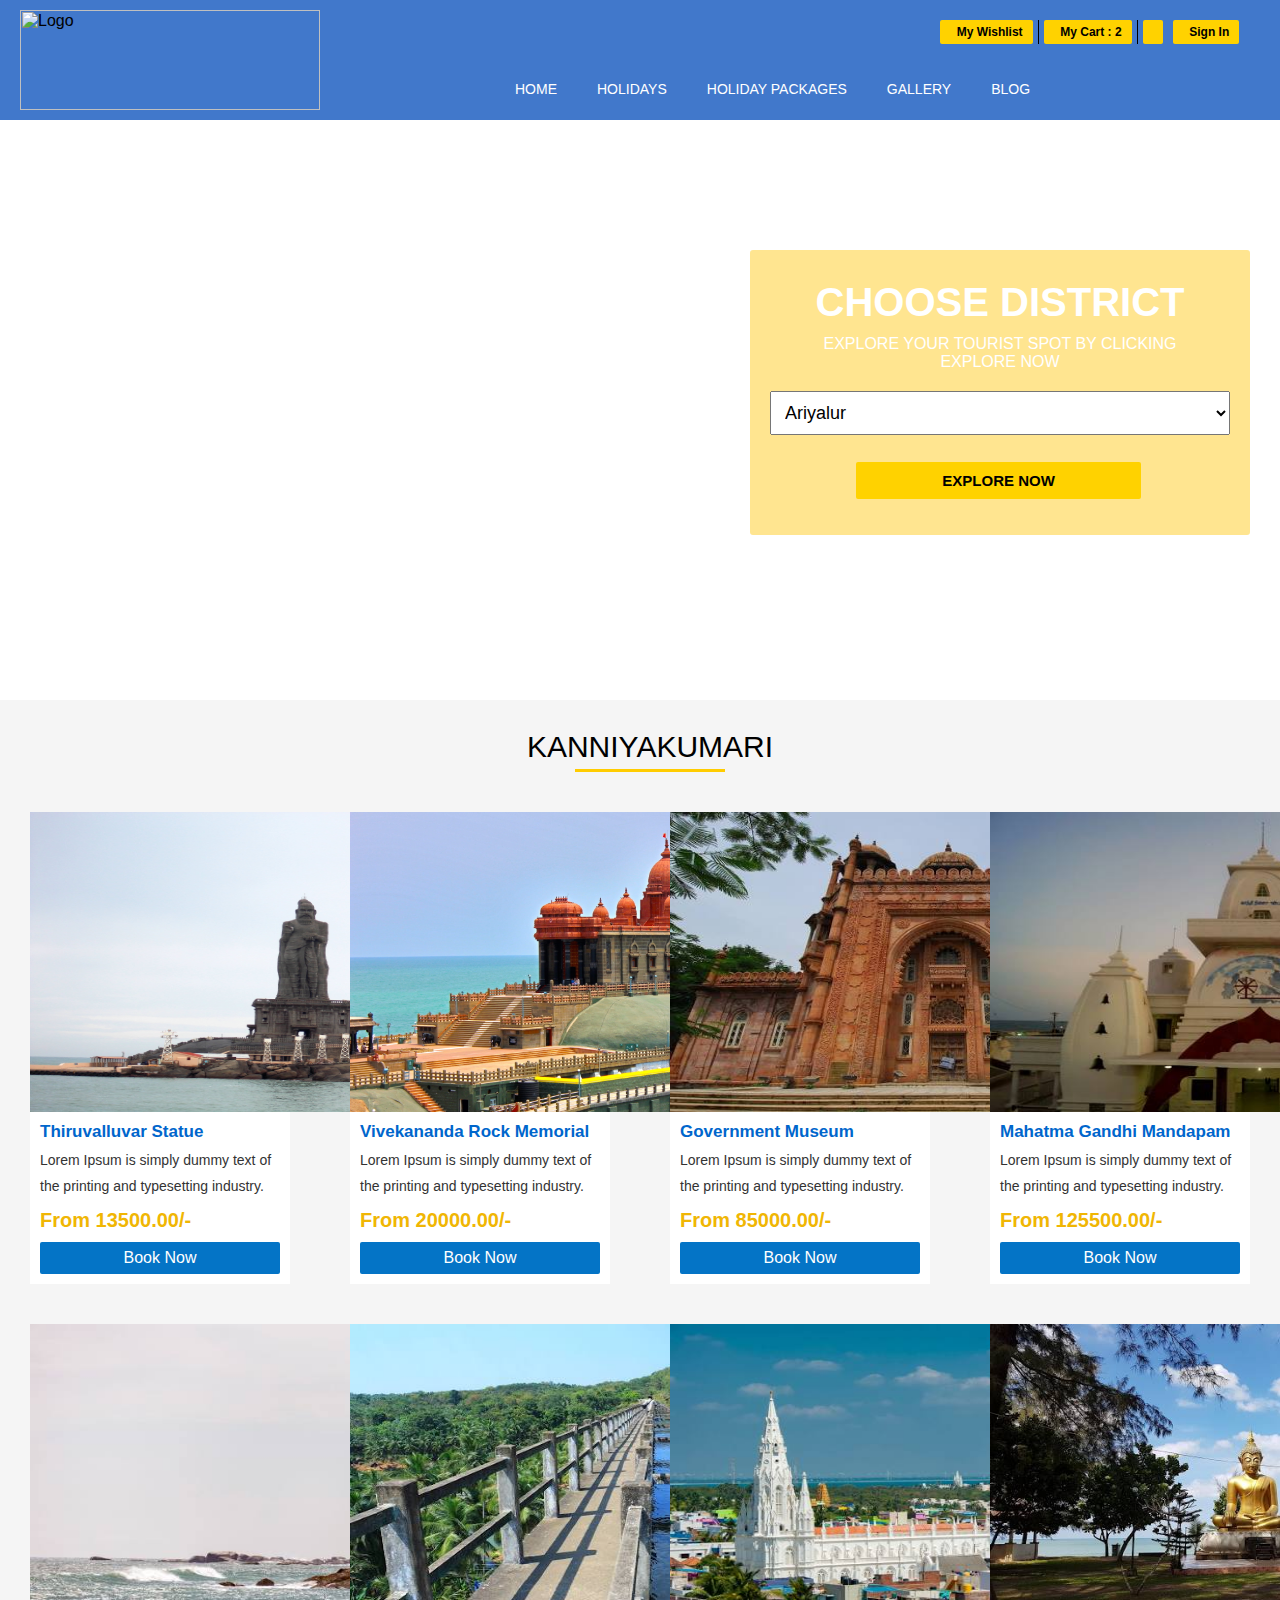
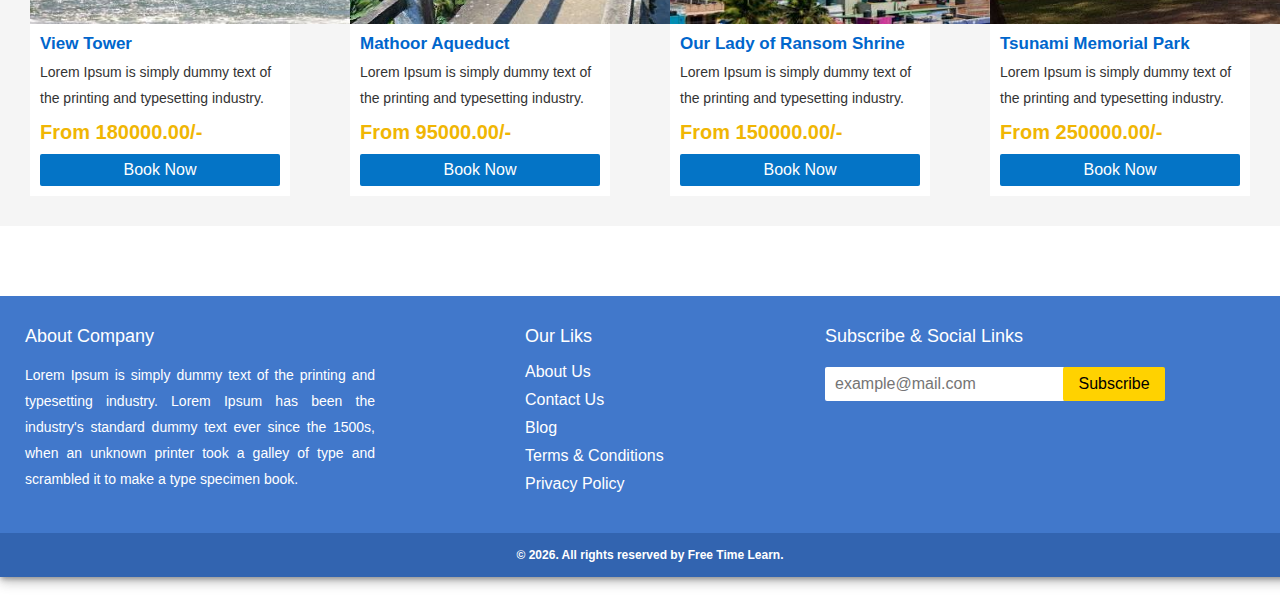
==== index.html @ ee030bf7 "gallery backend" ====
<html>
<head>
<title>TOURS and TRAVELS WEBSITE</title>
<link rel="stylesheet" type="text/css" href="css/style.css" />
<link rel="stylesheet" type="text/css" href="css/font-awesome.min.css" />
<script src="javascript.js"></script>
</head>
<body>

<div class="main">

<!----- Start Header ------>
<div class="header">
	<div class="header-left"><img src="images/logo.png" width="300" height="100" alt="Logo"></div>
    <div class="header-right">
    	<div class="header-right-top">
            <ul>
                <li><a href="#!"><i class="fa fa-list"></i>&nbsp; My Wishlist</a></li>
                 <li><a href="#!"><i class="fa fa-cart-plus"></i>&nbsp; My Cart : 2</a></li>
                  <li style="border-right:none;"><a href="#!"><i class="fa fa-unlock"></i><a href="./login.html">&nbsp; Sign In</a></a></li>
            </ul>
        </div>
        <div class="header-right-bottom">
        	<ul>
            	<li><a href="#!">Home</a></li>
                <li><a href="#!">Holidays</a></li>
                <li><a href="#!">Holiday Packages</a></li>
                <li><a href="./gallery.html">Gallery</a></li>
                <li><a href="#!">Blog</a></li>
            </ul>
        </div>
        
    </div>
</div>
<!----- End Header ------>

<!----- Start Slider Part ------>
<div class="slider">
	<div class="slider-left">
    	<div class="slider-left-h2">Lorem Ipsum is simply dummy text of the printing...</div>
        <div class="slider-left-p">Lorem Ipsum is simply dummy text of the printing and typesetting industry. 
        Lorem Ipsum has been the industry's standard dummy text ever since the 1500s, when an unknown printer 
        took a galley of type and scrambled it to make a type specimen book. It has survived not only five centuries.
        </div>
    </div>
    <div class="slider-right">
    	<div class="slider-right-h3">Choose district</div>
        <div class="slider-right-p">Explore Your Tourist spot By Clicking Explore Now</div>
        <!-- <div align="center"> -->
        <div>
        <form action="" method="post">
        	<!-- <input name="" type="text" class="slider-right-form" placeholder="First Name">
            <input name="" type="text" class="slider-right-form" placeholder="Last Name">
            <input name="" type="email" class="slider-right-form" placeholder="Email ID">
            <input name="" type="text" class="slider-right-form" placeholder="Mobile"> -->
            <!-- <textarea name="" rows="4" class="slider-right-textarea" placeholder="Message"></textarea> -->
            <select class="district-option" id="district-option">
                <option value="Ariyalur">Ariyalur</option>
                <option value="Chengalpattu">Chengalpattu</option>
                <option value="Chennai">Chennai</option>
                <option value="Coimbattore">Coimbattore</option>
                <option value="Cuddalore">Cuddalore</option>
                <option value="Dharmapuri">Dharmapuri</option>
                <option value="Dindigul">Dindigul</option>
                <option value="Erode">Erode</option>
                <option value="Kallakurichi">Kallakurichi</option>
                <option value="Kanchipuram">Kanchipuram</option>
                <option value="Kanniyakumari">Kanniyakumari</option>
                <option value="karur">karur</option>
                <option value="Krishnagiri">Krishnagiri</option>
                <option value="Madurai">Madurai</option>
                <option value="Mayilladuthurai">Mayilladuthurai</option>
                <option value="Nagapapttinam">Nagapapttinam</option>
                <option value="Namakkal">Namakkal</option>
                <option value="Nilgiris">Nilgiris</option>
                <option value="Perambalur">Perambalur</option>
                <option value="Pudukkottai">Pudukkottai</option>
                <option value="Ramanathapuram">Ramanathapuram</option>
                <option value="Ranipet">Ranipet</option>
                <option value="Salem">Salem</option>
                <option value="Sivagangai">Sivagangai</option>
                <option value="Tenkasi">Tenkasi</option>
                <option value="Thanjavur">Thanjavur</option>
                <option value="Theni">Theni</option>
                <option value="Thoothukudi">Thoothukudi</option>
                <option value="Thiruchirappalli">Thiruchirappalli</option>
                <option value="Thirunelveli">Tirunelveli</option>
                <option value="Tirupathur">Tirupathur</option>
                <option value="Tiruppur">Tiruppur</option>
                <option value="Tiruvallur">Tiruvallur</option>
                <option value="Tiruvannamalai">Tiruvannamalai</option>
                <option value="Tiruvarur">Tiruvarur</option>
                <option value="vellore">vellore</option>
                <option value="Villuppuram">Villuppuram</option>
                <option value="Virudhunagar">Virudhunagar</option>
                </select>
            <button type="button" class="slider-right-btn" onclick="display()">Explore Now</button>
        </form>
        </div>
    </div>
</div>
<!----- End Slider Part ------>

                         


<!------- Start Content Part 2  -------->
<div class="content-part-2" id="displayspot">
	<div class="content-part-2-h3">Kanniyakumari</div>
    <div class="border-bottom"></div>
    
	<div class="content-part-2-sub">
    	<div align="center"><img src="images/1.jpg" width="560" height="300"></div>
        <div class="content-part-2-sub-h4">Thiruvalluvar Statue</div>
        <div class="content-part-2-sub-p">Lorem Ipsum is simply dummy text of the printing and typesetting industry.</div>
        <div class="content-part-2-sub-price">From <span class="fa fa-inr"></span>13500.00/-</div>
        <div><a href="#!" class="content-part-2-sub-btn">Book Now</a></div>
    </div>
    <div class="content-part-2-sub">
    	<div align="center"><img src="images/2.jpg" width="560" height="300"></div>
        <div class="content-part-2-sub-h4">Vivekananda Rock Memorial</div>
        <div class="content-part-2-sub-p">Lorem Ipsum is simply dummy text of the printing and typesetting industry.</div>
        <div class="content-part-2-sub-price">From <span class="fa fa-inr"></span>20000.00/-</div>
        <div><a href="#!" class="content-part-2-sub-btn">Book Now</a></div>
    </div>
    <div class="content-part-2-sub">
    	<div align="center"><img src="images/3.jpg" width="560" height="300"></div>
        <div class="content-part-2-sub-h4">Government Museum</div>
        <div class="content-part-2-sub-p">Lorem Ipsum is simply dummy text of the printing and typesetting industry.</div>
        <div class="content-part-2-sub-price">From <span class="fa fa-inr"></span>85000.00/-</div>
        <div><a href="#!" class="content-part-2-sub-btn">Book Now</a></div>
    </div>
    <div class="content-part-2-sub">
    	<div align="center"><img src="images/4.jpg" width="560" height="300"></div>
        <div class="content-part-2-sub-h4">Mahatma Gandhi Mandapam</div>
        <div class="content-part-2-sub-p">Lorem Ipsum is simply dummy text of the printing and typesetting industry.</div>
        <div class="content-part-2-sub-price">From <span class="fa fa-inr"></span>125500.00/-</div>
        <div><a href="#!" class="content-part-2-sub-btn">Book Now</a></div>
    </div>
    <div class="content-part-2-sub">
    	<div align="center"><img src="images/5.jpg" width="560" height="300"></div>
        <div class="content-part-2-sub-h4">View Tower</div>
        <div class="content-part-2-sub-p">Lorem Ipsum is simply dummy text of the printing and typesetting industry.</div>
        <div class="content-part-2-sub-price">From <span class="fa fa-inr"></span>180000.00/-</div>
        <div><a href="#!" class="content-part-2-sub-btn">Book Now</a></div>
    </div>
    <div class="content-part-2-sub">
    	<div align="center"><img src="images/6.jpg" width="560" height="300"></div>
        <div class="content-part-2-sub-h4">Mathoor Aqueduct</div>
        <div class="content-part-2-sub-p">Lorem Ipsum is simply dummy text of the printing and typesetting industry.</div>
        <div class="content-part-2-sub-price">From <span class="fa fa-inr"></span>95000.00/-</div>
        <div><a href="#!" class="content-part-2-sub-btn">Book Now</a></div>
    </div>
    <div class="content-part-2-sub">
    	<div align="center"><img src="images/7.jpg" width="560" height="300"></div>
        <div class="content-part-2-sub-h4">Our Lady of Ransom Shrine</div>
        <div class="content-part-2-sub-p">Lorem Ipsum is simply dummy text of the printing and typesetting industry.</div>
        <div class="content-part-2-sub-price">From <span class="fa fa-inr"></span>150000.00/-</div>
        <div><a href="#!" class="content-part-2-sub-btn">Book Now</a></div>
    </div>
    <div class="content-part-2-sub">
    	<div align="center"><img src="images/8.jpg" width="560" height="300"></div>
        <div class="content-part-2-sub-h4">Tsunami Memorial Park</div>
        <div class="content-part-2-sub-p">Lorem Ipsum is simply dummy text of the printing and typesetting industry.</div>
        <div class="content-part-2-sub-price">From <span class="fa fa-inr"></span>250000.00/-</div>
        <div><a href="#!" class="content-part-2-sub-btn">Book Now</a></div>
    </div>
</div>
<!------- End Content Part 2  --------->


<!------- Start Footer --------->
<div class="footer">
	<div class="footer-parts">
    	<div class="footer-parts-h4">About Company</div>
        <div class="footer-parts-p">Lorem Ipsum is simply dummy text of the printing and typesetting industry. 
        Lorem Ipsum has been the industry's standard dummy text ever since the 1500s, when an unknown printer 
        took a galley of type and scrambled it to make a type specimen book.</div>
    </div>
    <div class="footer-parts">
    	<div style="padding-left:100px;">
        	<div class="footer-parts-h4">Our Liks</div>
        </div>
        <ul>
        	<li><a href="#!">About Us</a></li>
            <li><a href="#!">Contact Us</a></li>
            <li><a href="#!">Blog</a></li>
            <li><a href="#!">Terms &amp; Conditions</a></li>
            <li><a href="#!">Privacy Policy</a></li>
        </ul>
    </div>
    <div class="footer-parts">
    	<div class="footer-parts-h4">Subscribe &amp; Social Links</div>
        <form action="" method="post">
        	<input type="text" class="form" placeholder="example@mail.com">
            <button type="submit" name="submit" class="subscribe">Subscribe</button>
        </form>
        
        <div class="social-links">
        	<ul>
            	<li><a href="#!"><i class="fa fa-facebook"></i></a></li>
                <li><a href="#!"><i class="fa fa-twitter"></i></a></li>
                <li><a href="#!"><i class="fa fa-linkedin"></i></a></li>
                <li><a href="#!"><i class="fa fa-google-plus"></i></a></li>
                <li><a href="#!"><i class="fa fa-youtube"></i></a></li>
            </ul>
        </div>
    </div>
</div>

<div class="footer-bottom">
	<div class="white">&copy; <script language="javascript" type="text/javascript">document.write(new Date().getFullYear());</script>. All rights reserved by <a href="http://www.freetimelearning.com/" target="_blank">Free Time Learn</a>.</div>
</div>
<!------- End Footer --------->
<div class="clearfix"></div>
</div>




</body>
</html>
---- css/style.css ----
@charset "utf-8"; /****   Developed by http://www.freetimelearning.com/    *****/
body{ font-family:Arial, Helvetica, sans-serif; background:url(../images/bg.jpg); background-size:cover; 
background-attachment:fixed; background-position:center center; margin:0px auto !important;}
.main{ 
	width:1300px; margin:0px auto 20px; 
	-webkit-box-shadow: 0 6px 10px 0 rgba(0, 0, 0, 0.14), 0 1px 18px 0 rgba(0, 0, 0, 0.12), 0 3px 5px -1px rgba(0, 0, 0, 0.3) !important; 
	box-shadow: 0 6px 10px 0 rgba(0, 0, 0, 0.14), 0 1px 18px 0 rgba(0, 0, 0, 0.12), 0 3px 5px -1px rgba(0, 0, 0, 0.3) !important;
}
.p10_0{ padding:10px 0px;} .p20_0{ padding:20px 0px;}.p30_0{ padding:30px 0px;} 
.p40_0{ padding:40px 0px;} .p50_0{ padding:50px 0px;}
.clearfix{ clear:both;}

/*********** Start Header **********/
.header{ width:1300px; float:left; padding:10px 0px; background:#4178CB;}
.header-left{ width:310px; float:left; padding:0px 20px;}
.header-right{ width:950px; float:left;}
.header-right-top{width:450px; float:left; padding-left:485px;}
.header-right-top ul{list-style:none; margin:0px; padding-left:100px}
.header-right-top ul li{list-style:none; font-family:arial; font-size:12px; padding:5px 0px; 
margin:10px 0px; float:left; font-weight:bold; border-right:1px solid #000; }
.header-right-top ul li a{ padding:5px 10px; border-radius:2px;
margin:2px 5px 5px; text-decoration:none; color:#000; background:#ffd200;}
.header-right-top ul li a:hover{background:#F0B604;}
.header-right-bottom{ width:775px; float:left; padding:10px 25px 0px 145px;}
.header-right-bottom ul{ list-style:none; padding:0px;}
.header-right-bottom ul li{ text-transform:uppercase; padding:0px 0px; float:left;}
.header-right-bottom ul li a{ text-decoration:none; font-size:14px; color:#FFF; padding:0px 20px;}
.header-right-bottom ul li a:hover{ color:#CCC;}
.white{ color:#FFF; text-decoration:none;}
.white a{ color:#FFF; text-decoration:none;}
.white a:hover{ color:#CCC;}
/*********** End Header **********/


/*********** Start Slider*********/
.slider{ width:1300px; float:left; background:url(../images/slider.jpg); height:560px;}
.slider-left{ width:700px; float:left;}
.slider-left-h2{ color:#FFF; font-size:42px; padding:150px 50px 10px;}
.slider-left-p{ color:#FFF; line-height:26px; font-size:15px; padding:10px 50px;}
.slider-right{ width:460px; float:left; padding:20px; background-color: rgba(255,204,34,0.5); margin:130px 50px 0px; border-radius:3px;}
.slider-right-h3{ color:#FFF; font-size:40px; font-weight:bold; padding:10px 0px 5px;; text-align:center; text-transform:uppercase;}
.slider-right-p{ color:#FFF; font-size:16px; padding:5px 20px 15px; text-transform:uppercase; text-align:center;}
.slider-right-form{ width:200px; float:left; margin:7px 14px; background:#FFF; color:#000; padding:8px 5px;}
.slider-right-textarea{ width:425px; float:left; margin:5px 14px; background:#FFF; color:#000; padding:8px 5px;}
.slider-right-btn{ width:62%; padding:10px 30px; margin-left:86px; margin-top:27px; color:#000; background:#ffd200;
 border-radius:2px; font-size:15px; border:none; font-weight:600; cursor:pointer; text-transform:uppercase; }
 .slider-right-btn:hover{ background:#F0B604;}
 .district-option{width:100%;padding:10px;font-size: 18px;margin-top: 5px;;}
 option{font-size: 15px;}
/*********** End Slider *********/

/*********** Start Content *********/
.content{ width:1300px; float:left;}
.content-h2{ color:#000; padding:50px 0px 15px; text-align:center; font-size:40px; font-weight:600;}
.content-h4{ color:#F0B604; padding:5px 200px 50px; line-height:27px; text-align:center; font-size:17px; font-weight:600;}
.content-parts{ width:350px; float:left; padding:15px 16px; margin:10px 25px 40px; background:#EEE;}
.content-parts-icons{ font-size:60px; width:65px; height:62px; padding:10px; border-radius:100px; 
background:#FC0; margin-top:-50px !important; color:#000; margin:10px auto; text-align:center;}
.content-parts-h3{ font-size:22px; padding:15px 0px; text-align:center; color:#000; font-weight:600; text-transform:uppercase;}
.content-parts-p{ color:#333; padding:15px; text-align:center; font-size:15px; line-height:26px;}
/*********** End Content *********/

/*********** Start Content Part 2 *********/
.content-part-2{ width:1300px; float:left; background:#F5F5F5; margin:20px auto;}
.content-part-2-h3{ font-size:30px; color:#000; text-transform:uppercase; padding:30px 0px 5px; text-align:center;}
.border-bottom{border-bottom:3px solid #FC0; width:150px; margin:0px auto 30px; }
.content-part-2-sub{ width:260px; float:left; margin:10px 30px 30px; padding:0px 0px 10px; background:#FFF;}
.content-part-2-sub-h4{ font-size:17px; font-weight:600; padding:10px 10px 0px; color:#06C;}
.content-part-2-sub-p{ color:#333; font-size:14px; padding:5px 10px; line-height:26px;}
.content-part-2-sub-price{ font-size:20px; font-weight:bold; color:#F0B604; padding:5px 10px 10px;}
.content-part-2-sub-btn{ background:#0474C6; color:#FFF; text-decoration:none; text-align:center; padding:7px 20px; 
 font-size:16px; border-radius:2px; border:none; margin:0px 10px; float:left; width:200px !important;}
.content-part-2-sub-btn:hover{ background:#004566; text-decoration:none;}
/*********** End Content Part 2 *********/

/*********** Start Content Part 3 *********/
.content-part-3{ width:1300px; float:left;}
.content-part-3-left{ width:300px; margin:30px 10px; float:left;}
.content-part-3-right{ width:310px; padding:30px 10px; float:left;}
.content-part-3-right-h4{ font-size:17px; font-weight:600; padding:0px 10px; color:#06C;}
.content-part-3-right-p{color:#333; font-size:14px; padding:5px 10px; line-height:26px;}
.content-part-3-right-price{font-size:20px; font-weight:bold; color:#F0B604; padding:10px;}
.content-part-3-right-btn{ background:#0474C6; color:#FFF; text-decoration:none; text-align:center; padding:7px 25px; 
 font-size:16px; border-radius:2px; border:none; margin:10px; float:left;}
.content-part-3-right-btn:hover{ background:#004566; text-decoration:none;}
/*********** End Content Part 3 *********/

/*********** Start Footer *********/
.footer{ width:1300px; background:#4178cb; float:left; padding:20px 0px; margin-top:50px;}
.footer-parts{ width:350px; float:left; padding:0px 25px;}
.footer-parts-h4{ color:#FFF; padding:10px 0px; font-size:18px;}
.footer-parts-p{ color:#FFF; font-size:14px; padding:5px 0px; line-height:26px; text-align:justify;}
.footer-parts ul{ list-style:none; padding:0px 0px 0px 100px;}
.footer-parts ul li{ padding:0px; text-transform:none; margin-top:-10px; margin-bottom:20px;}
.footer-parts ul li a{ color:#FFF; padding:6px 0px; text-decoration:none;}
.footer-parts ul li a:hover{ color:#BBB;}
.form{ width:240px; border-radius:2px; padding:8px 10px; color:#000; font-size:16px; margin:10px auto; border:none; }
.subscribe{ padding:8px 15px; background:#ffd200; border-radius:2px; cursor:pointer; color:#000;
font-size:16px; margin-left:-6px; border:none;}
.subscribe:hover{background:#F0B604;}

.social-links{ list-style:none; margin:10px 0px;}
.social-links ul{ list-style:none; padding:0px 0px 0px 0px;}
.social-links ul li{ padding:40px 10px 10px; text-transform:none; float:left; margin-top:-10px; margin-bottom:20px;}
.social-links ul li a{ color:#FFF; padding:6px 15px 6px 0px; font-size:20px; text-decoration:none;}
.social-links ul li a:hover{ color:#BBB;}

.footer-bottom{ width:1300px; background:#3264b0; float:left; color:#FFF; text-align:center; font-size:12px; 
font-weight:bold; padding:15px 0px !important;}
/*********** End Footer *********/
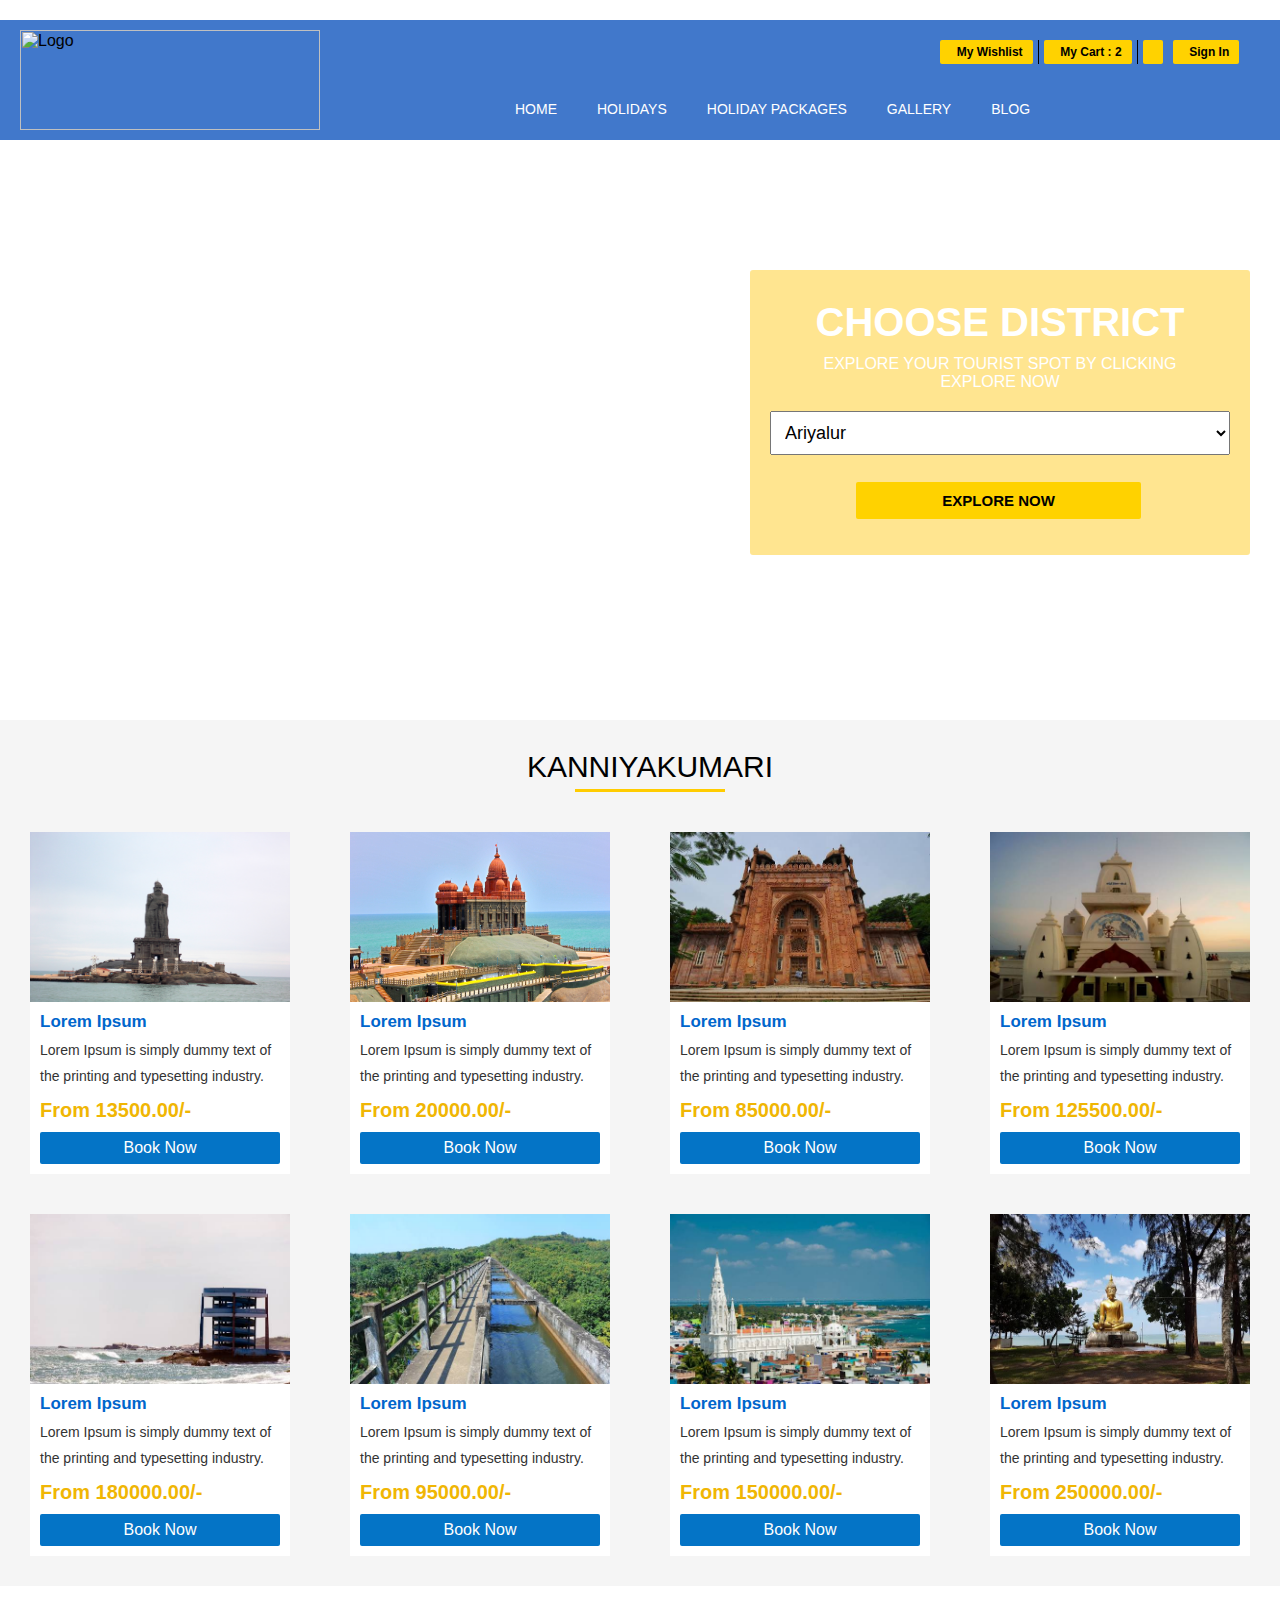
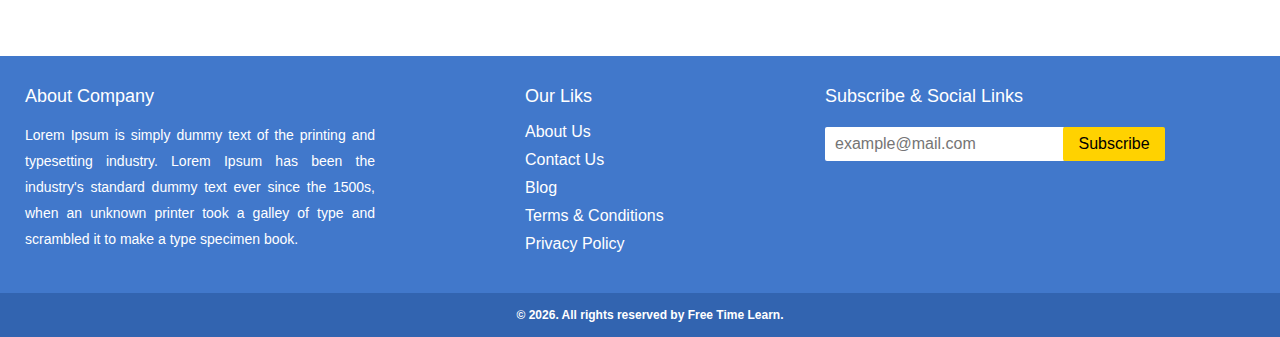
==== commit 305ea6ea: "icon" ====
--- a/index.html
+++ b/index.html
@@ -3,7 +3,7 @@
 <title>TOURS and TRAVELS WEBSITE</title>
 <link rel="stylesheet" type="text/css" href="css/style.css" />
 <link rel="stylesheet" type="text/css" href="css/font-awesome.min.css" />
-<script src="javascript.js"></script>
+<link rel="icon" href="favicon.ico">
 </head>
 <body>
 
@@ -25,7 +25,7 @@
             	<li><a href="#!">Home</a></li>
                 <li><a href="#!">Holidays</a></li>
                 <li><a href="#!">Holiday Packages</a></li>
-                <li><a href="./gallery.html">Gallery</a></li>
+                <li><a href="#!">Gallery</a></li>
                 <li><a href="#!">Blog</a></li>
             </ul>
         </div>
@@ -37,10 +37,10 @@
 <!----- Start Slider Part ------>
 <div class="slider">
 	<div class="slider-left">
-    	<div class="slider-left-h2">Lorem Ipsum is simply dummy text of the printing...</div>
-        <div class="slider-left-p">Lorem Ipsum is simply dummy text of the printing and typesetting industry. 
-        Lorem Ipsum has been the industry's standard dummy text ever since the 1500s, when an unknown printer 
-        took a galley of type and scrambled it to make a type specimen book. It has survived not only five centuries.
+    	<div class="slider-left-h2">Work, Travel, Save, Repeat.</div>
+        <div class="slider-left-p">Once a year, go someplace you’ve never been before. We have nothing to lose and
+             a world to see. Some beautiful paths can’t be discovered without getting lost, 
+             Dare to live the life you’ve always wanted.
         </div>
     </div>
     <div class="slider-right">
@@ -101,7 +101,28 @@
 </div>
 <!----- End Slider Part ------>
 
-                         
+                          <!------ Start Content  ------>
+<!-- <div class="content">
+	<div class="content-h2">WHY BOOK WITH US</div>
+    <div class="content-h4">Lorem Ipsum is simply dummy text of the printing and typesetting industry. 
+    Lorem Ipsum has been the industry's standard dummy text.</div>
+    <div class="content-parts">
+    	<div class="content-parts-icons"><i class="fa fa-inr" style="padding-top:5px;"></i></div>
+        <div class="content-parts-h3">Best Price Guarantee</div>
+        <div class="content-parts-p">Lorem Ipsum is simply dummy text of the printing and typesetting industry.</div>
+    </div>
+    <div class="content-parts">
+    	<div class="content-parts-icons"><i class="fa fa-book"></i></div>
+        <div class="content-parts-h3">Easy Booking</div>
+        <div class="content-parts-p">Lorem Ipsum is simply dummy text of the printing and typesetting industry.</div>
+    </div>
+    <div class="content-parts">
+    	<div class="content-parts-icons"><i class="fa fa-support"></i></div>
+        <div class="content-parts-h3">24/7 Customer Care</div>
+        <div class="content-parts-p">Lorem Ipsum is simply dummy text of the printing and typesetting industry.</div>
+    </div>
+</div> -->
+                        <!------ End Content  ------->
 
 
 <!------- Start Content Part 2  -------->
@@ -110,57 +131,57 @@
     <div class="border-bottom"></div>
     
 	<div class="content-part-2-sub">
-    	<div align="center"><img src="images/1.jpg" width="560" height="300"></div>
-        <div class="content-part-2-sub-h4">Thiruvalluvar Statue</div>
+    	<div align="center"><img src="images/1.jpg" width="260" height="170"></div>
+        <div class="content-part-2-sub-h4">Lorem Ipsum</div>
         <div class="content-part-2-sub-p">Lorem Ipsum is simply dummy text of the printing and typesetting industry.</div>
         <div class="content-part-2-sub-price">From <span class="fa fa-inr"></span>13500.00/-</div>
         <div><a href="#!" class="content-part-2-sub-btn">Book Now</a></div>
     </div>
     <div class="content-part-2-sub">
-    	<div align="center"><img src="images/2.jpg" width="560" height="300"></div>
-        <div class="content-part-2-sub-h4">Vivekananda Rock Memorial</div>
+    	<div align="center"><img src="images/2.jpg" width="260" height="170"></div>
+        <div class="content-part-2-sub-h4">Lorem Ipsum</div>
         <div class="content-part-2-sub-p">Lorem Ipsum is simply dummy text of the printing and typesetting industry.</div>
         <div class="content-part-2-sub-price">From <span class="fa fa-inr"></span>20000.00/-</div>
         <div><a href="#!" class="content-part-2-sub-btn">Book Now</a></div>
     </div>
     <div class="content-part-2-sub">
-    	<div align="center"><img src="images/3.jpg" width="560" height="300"></div>
-        <div class="content-part-2-sub-h4">Government Museum</div>
+    	<div align="center"><img src="images/3.jpg" width="260" height="170"></div>
+        <div class="content-part-2-sub-h4">Lorem Ipsum</div>
         <div class="content-part-2-sub-p">Lorem Ipsum is simply dummy text of the printing and typesetting industry.</div>
         <div class="content-part-2-sub-price">From <span class="fa fa-inr"></span>85000.00/-</div>
         <div><a href="#!" class="content-part-2-sub-btn">Book Now</a></div>
     </div>
     <div class="content-part-2-sub">
-    	<div align="center"><img src="images/4.jpg" width="560" height="300"></div>
-        <div class="content-part-2-sub-h4">Mahatma Gandhi Mandapam</div>
+    	<div align="center"><img src="images/4.jpg" width="260" height="170"></div>
+        <div class="content-part-2-sub-h4">Lorem Ipsum</div>
         <div class="content-part-2-sub-p">Lorem Ipsum is simply dummy text of the printing and typesetting industry.</div>
         <div class="content-part-2-sub-price">From <span class="fa fa-inr"></span>125500.00/-</div>
         <div><a href="#!" class="content-part-2-sub-btn">Book Now</a></div>
     </div>
     <div class="content-part-2-sub">
-    	<div align="center"><img src="images/5.jpg" width="560" height="300"></div>
-        <div class="content-part-2-sub-h4">View Tower</div>
+    	<div align="center"><img src="images/5.jpg" width="260" height="170"></div>
+        <div class="content-part-2-sub-h4">Lorem Ipsum</div>
         <div class="content-part-2-sub-p">Lorem Ipsum is simply dummy text of the printing and typesetting industry.</div>
         <div class="content-part-2-sub-price">From <span class="fa fa-inr"></span>180000.00/-</div>
         <div><a href="#!" class="content-part-2-sub-btn">Book Now</a></div>
     </div>
     <div class="content-part-2-sub">
-    	<div align="center"><img src="images/6.jpg" width="560" height="300"></div>
-        <div class="content-part-2-sub-h4">Mathoor Aqueduct</div>
+    	<div align="center"><img src="images/6.jpg" width="260" height="170"></div>
+        <div class="content-part-2-sub-h4">Lorem Ipsum</div>
         <div class="content-part-2-sub-p">Lorem Ipsum is simply dummy text of the printing and typesetting industry.</div>
         <div class="content-part-2-sub-price">From <span class="fa fa-inr"></span>95000.00/-</div>
         <div><a href="#!" class="content-part-2-sub-btn">Book Now</a></div>
     </div>
     <div class="content-part-2-sub">
-    	<div align="center"><img src="images/7.jpg" width="560" height="300"></div>
-        <div class="content-part-2-sub-h4">Our Lady of Ransom Shrine</div>
+    	<div align="center"><img src="images/7.jpg" width="260" height="170"></div>
+        <div class="content-part-2-sub-h4">Lorem Ipsum</div>
         <div class="content-part-2-sub-p">Lorem Ipsum is simply dummy text of the printing and typesetting industry.</div>
         <div class="content-part-2-sub-price">From <span class="fa fa-inr"></span>150000.00/-</div>
         <div><a href="#!" class="content-part-2-sub-btn">Book Now</a></div>
     </div>
     <div class="content-part-2-sub">
-    	<div align="center"><img src="images/8.jpg" width="560" height="300"></div>
-        <div class="content-part-2-sub-h4">Tsunami Memorial Park</div>
+    	<div align="center"><img src="images/8.jpg" width="260" height="170"></div>
+        <div class="content-part-2-sub-h4">Lorem Ipsum</div>
         <div class="content-part-2-sub-p">Lorem Ipsum is simply dummy text of the printing and typesetting industry.</div>
         <div class="content-part-2-sub-price">From <span class="fa fa-inr"></span>250000.00/-</div>
         <div><a href="#!" class="content-part-2-sub-btn">Book Now</a></div>
@@ -168,6 +189,42 @@
 </div>
 <!------- End Content Part 2  --------->
 
+<!------- Start Content Part 3  --------->
+<!-- <div class="content-part-3">
+	<div class="content-part-2-h3">Hotels &amp; Restaurants</div>
+    <div class="border-bottom"></div>
+    
+	<div class="content-part-3-left"><img src="images/hotel-1.jpg" width="300" height="180"></div>
+    <div class="content-part-3-right">
+    	<div class="content-part-3-right-h4">Lorem Ipsum ( Top Hotels )</div>
+        <div class="content-part-3-right-p">Lorem Ipsum is simply dummy text of the printing and typesetting industry.</div>
+        <div class="content-part-3-right-price">1 Day : <span class="fa fa-inr"></span>15000.00/-</div>
+        <div><a href="#!" class="content-part-3-right-btn">Book Now</a></div>
+    </div>
+    <div class="content-part-3-left"><img src="images/hotel-2.jpg" width="300" height="180"></div>
+    <div class="content-part-3-right">
+    	<div class="content-part-3-right-h4">Lorem Ipsum ( Top Hotels )</div>
+        <div class="content-part-3-right-p">Lorem Ipsum is simply dummy text of the printing and typesetting industry.</div>
+        <div class="content-part-3-right-price">1 Day : <span class="fa fa-inr"></span>14500.00/-</div>
+        <div><a href="#!" class="content-part-3-right-btn">Book Now</a></div>
+    </div>
+    <div class="clearfix"></div>
+    <div class="content-part-3-left"><img src="images/hotel-3.jpg" width="300" height="180"></div>
+    <div class="content-part-3-right">
+    	<div class="content-part-3-right-h4">Lorem Ipsum ( Top Hotels )</div>
+        <div class="content-part-3-right-p">Lorem Ipsum is simply dummy text of the printing and typesetting industry.</div>
+        <div class="content-part-3-right-price">1 Day : <span class="fa fa-inr"></span>13000.00/-</div>
+        <div><a href="#!" class="content-part-3-right-btn">Book Now</a></div>
+    </div>
+    <div class="content-part-3-left"><img src="images/hotel-4.jpg" width="300" height="180"></div>
+    <div class="content-part-3-right">
+    	<div class="content-part-3-right-h4">Lorem Ipsum ( Top Hotels )</div>
+        <div class="content-part-3-right-p">Lorem Ipsum is simply dummy text of the printing and typesetting industry.</div>
+        <div class="content-part-3-right-price">1 Day : <span class="fa fa-inr"></span>12500.00/-</div>
+        <div><a href="#!" class="content-part-3-right-btn">Book Now</a></div> -->
+    </div>
+</div>
+<!------- End Content Part 3  --------->
 
 <!------- Start Footer --------->
 <div class="footer">
@@ -214,7 +271,22 @@
 <!------- End Footer --------->
 <div class="clearfix"></div>
 </div>
-
+<script>
+    function display()
+    {
+        var e=document.getElementById('district-option');
+        var getoption=e.options[e.selectedIndex];
+        var v="Kanniyakumari";
+        var selectedvalue=getoption.value;
+        console.log(selectedvalue);
+        if(v==selectedvalue)
+        {
+            document.getElementById('displayspot').style.display="block";
+         }
+        
+    }
+
+</script>
 
 
 
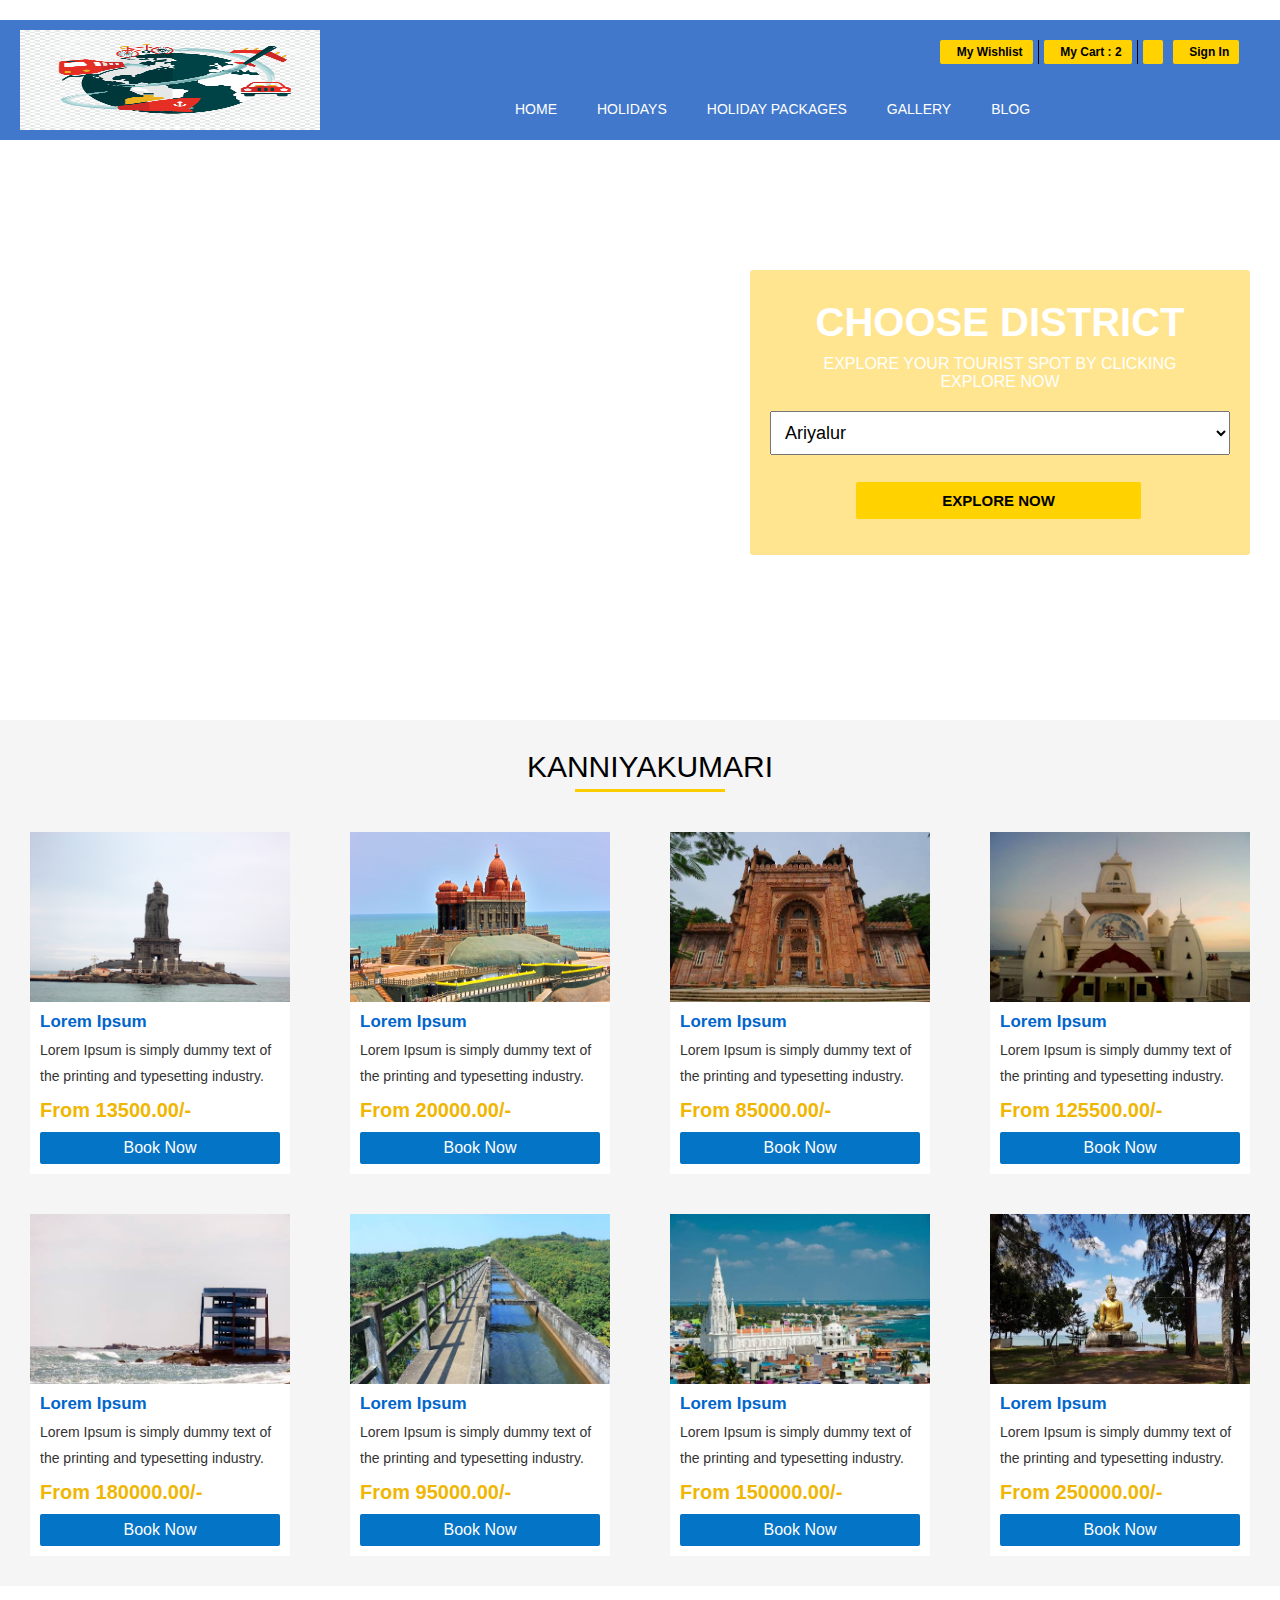
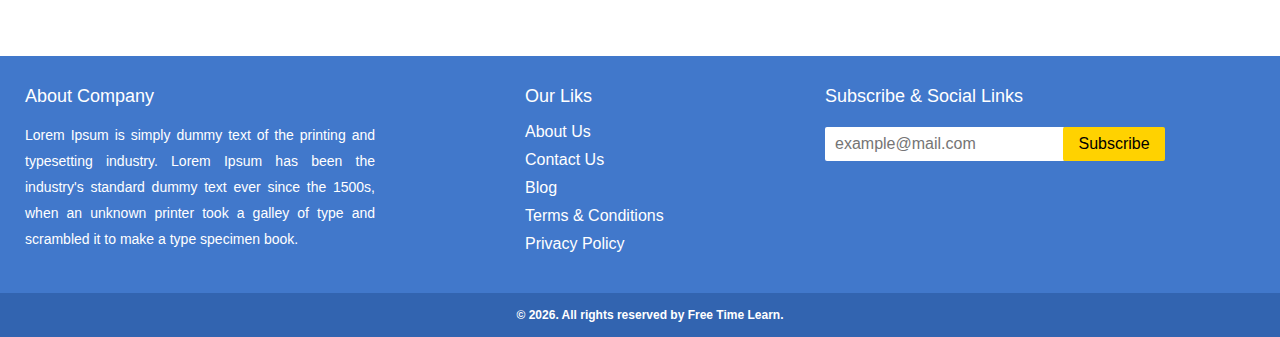
==== commit 8e122690: "logo" ====
--- a/index.html
+++ b/index.html
@@ -11,7 +11,7 @@
 
 <!----- Start Header ------>
 <div class="header">
-	<div class="header-left"><img src="images/logo.png" width="300" height="100" alt="Logo"></div>
+	<div class="header-left"><img src="logo.png" width="300" height="100" alt="Logo"></div>
     <div class="header-right">
     	<div class="header-right-top">
             <ul>
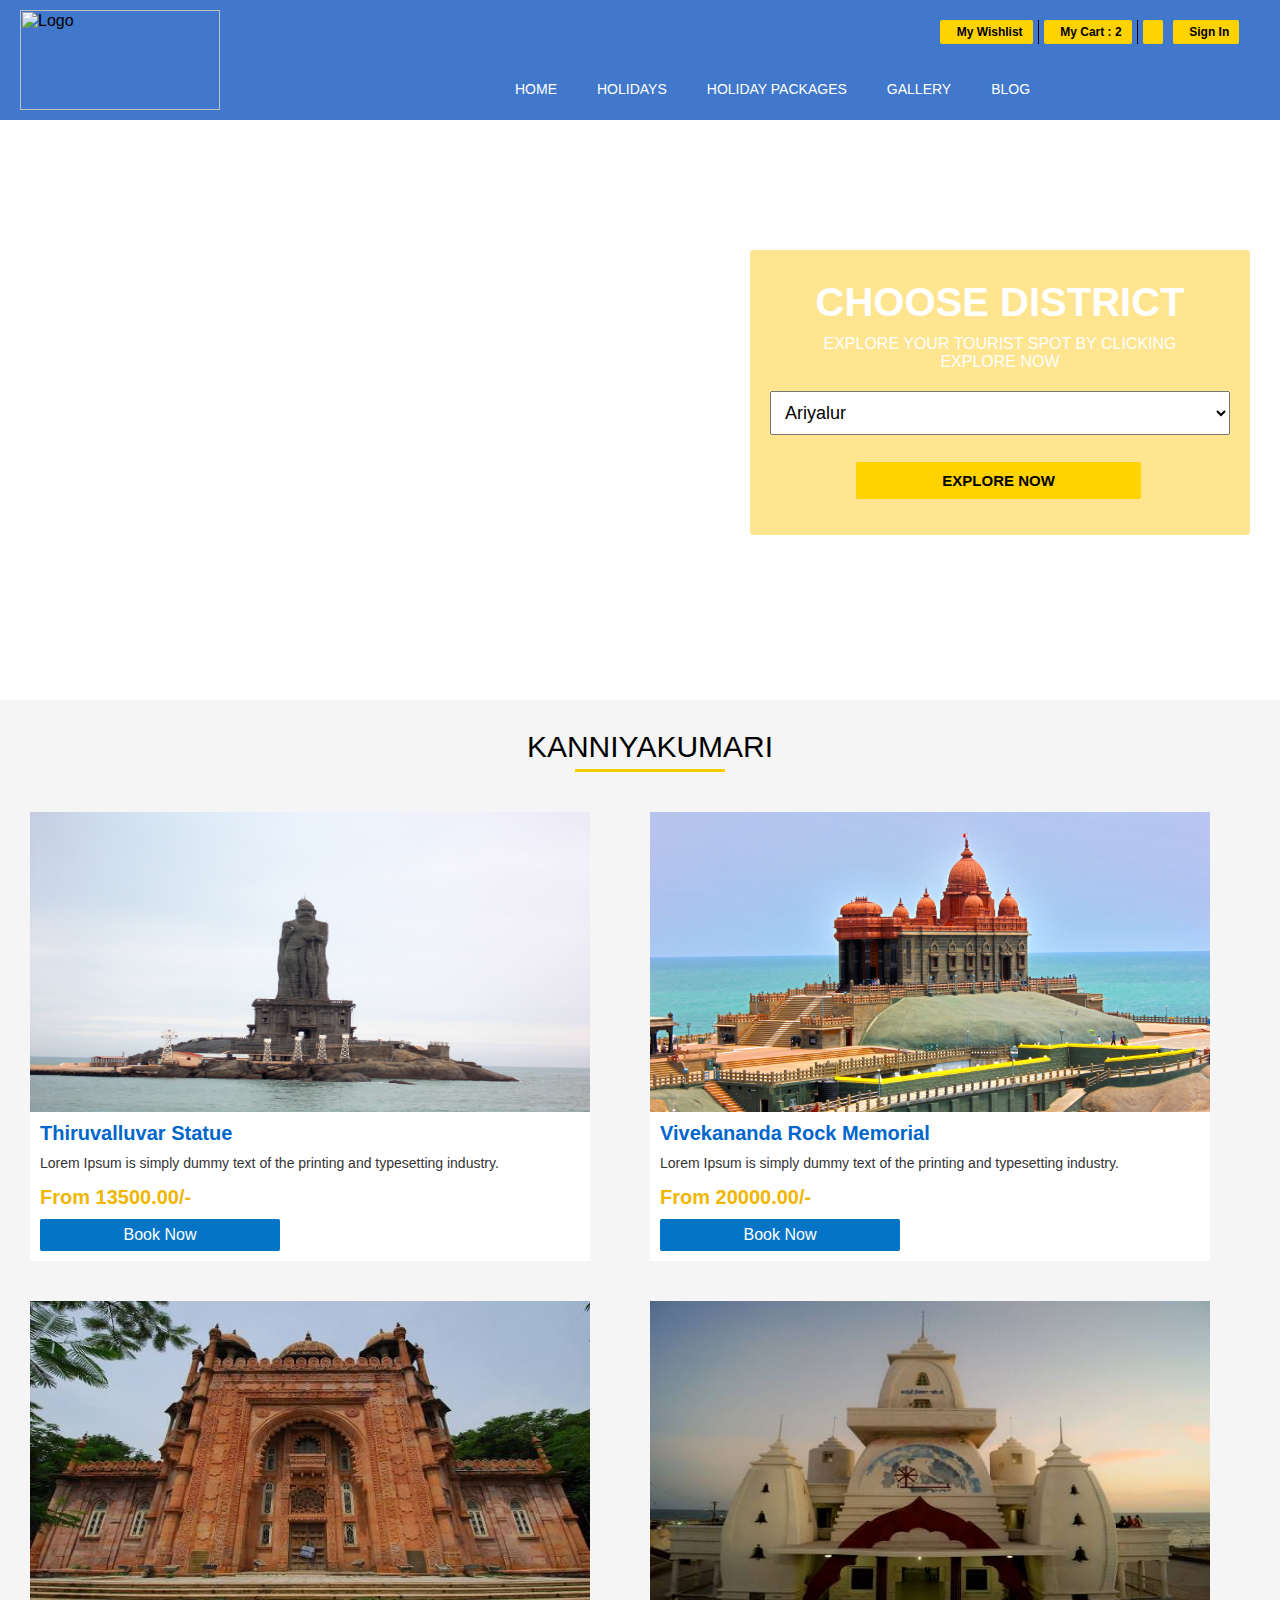
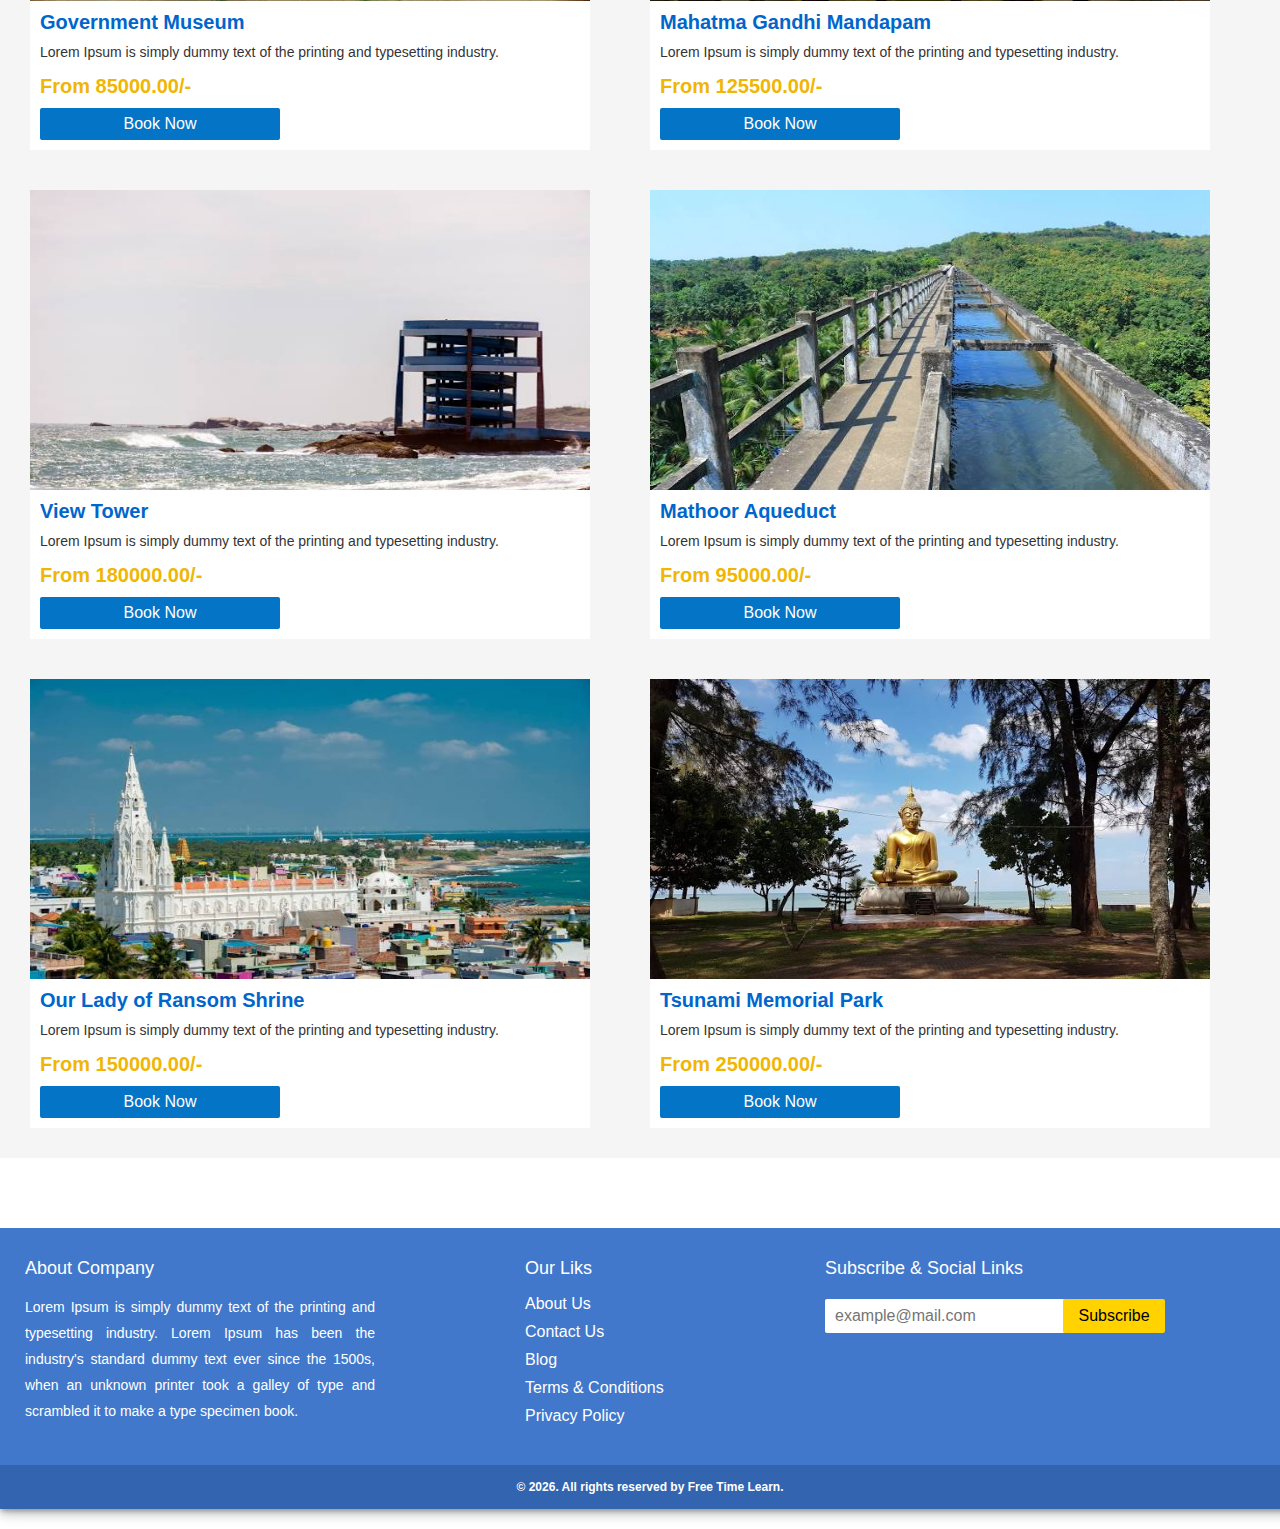
==== commit 1f8ae562: "Merge branch 'main' into surya2" ====
--- a/index.html
+++ b/index.html
@@ -4,6 +4,7 @@
 <link rel="stylesheet" type="text/css" href="css/style.css" />
 <link rel="stylesheet" type="text/css" href="css/font-awesome.min.css" />
 <link rel="icon" href="favicon.ico">
+<script src="javascript.js"></script>
 </head>
 <body>
 
@@ -11,7 +12,7 @@
 
 <!----- Start Header ------>
 <div class="header">
-	<div class="header-left"><img src="logo.png" width="300" height="100" alt="Logo"></div>
+	<div class="header-left"><img src="logo2.png" width="200" height="100" alt="Logo"></div>
     <div class="header-right">
     	<div class="header-right-top">
             <ul>
@@ -25,7 +26,7 @@
             	<li><a href="#!">Home</a></li>
                 <li><a href="#!">Holidays</a></li>
                 <li><a href="#!">Holiday Packages</a></li>
-                <li><a href="#!">Gallery</a></li>
+                <li><a href="./gallery.html">Gallery</a></li>
                 <li><a href="#!">Blog</a></li>
             </ul>
         </div>
@@ -101,28 +102,7 @@
 </div>
 <!----- End Slider Part ------>
 
-                          <!------ Start Content  ------>
-<!-- <div class="content">
-	<div class="content-h2">WHY BOOK WITH US</div>
-    <div class="content-h4">Lorem Ipsum is simply dummy text of the printing and typesetting industry. 
-    Lorem Ipsum has been the industry's standard dummy text.</div>
-    <div class="content-parts">
-    	<div class="content-parts-icons"><i class="fa fa-inr" style="padding-top:5px;"></i></div>
-        <div class="content-parts-h3">Best Price Guarantee</div>
-        <div class="content-parts-p">Lorem Ipsum is simply dummy text of the printing and typesetting industry.</div>
-    </div>
-    <div class="content-parts">
-    	<div class="content-parts-icons"><i class="fa fa-book"></i></div>
-        <div class="content-parts-h3">Easy Booking</div>
-        <div class="content-parts-p">Lorem Ipsum is simply dummy text of the printing and typesetting industry.</div>
-    </div>
-    <div class="content-parts">
-    	<div class="content-parts-icons"><i class="fa fa-support"></i></div>
-        <div class="content-parts-h3">24/7 Customer Care</div>
-        <div class="content-parts-p">Lorem Ipsum is simply dummy text of the printing and typesetting industry.</div>
-    </div>
-</div> -->
-                        <!------ End Content  ------->
+                         
 
 
 <!------- Start Content Part 2  -------->
@@ -131,57 +111,57 @@
     <div class="border-bottom"></div>
     
 	<div class="content-part-2-sub">
-    	<div align="center"><img src="images/1.jpg" width="260" height="170"></div>
-        <div class="content-part-2-sub-h4">Lorem Ipsum</div>
+    	<div align="center"><img src="images/1.jpg" width="560" height="300"></div>
+        <div class="content-part-2-sub-h4">Thiruvalluvar Statue</div>
         <div class="content-part-2-sub-p">Lorem Ipsum is simply dummy text of the printing and typesetting industry.</div>
         <div class="content-part-2-sub-price">From <span class="fa fa-inr"></span>13500.00/-</div>
         <div><a href="#!" class="content-part-2-sub-btn">Book Now</a></div>
     </div>
     <div class="content-part-2-sub">
-    	<div align="center"><img src="images/2.jpg" width="260" height="170"></div>
-        <div class="content-part-2-sub-h4">Lorem Ipsum</div>
+    	<div align="center"><img src="images/2.jpg" width="560" height="300"></div>
+        <div class="content-part-2-sub-h4">Vivekananda Rock Memorial</div>
         <div class="content-part-2-sub-p">Lorem Ipsum is simply dummy text of the printing and typesetting industry.</div>
         <div class="content-part-2-sub-price">From <span class="fa fa-inr"></span>20000.00/-</div>
         <div><a href="#!" class="content-part-2-sub-btn">Book Now</a></div>
     </div>
     <div class="content-part-2-sub">
-    	<div align="center"><img src="images/3.jpg" width="260" height="170"></div>
-        <div class="content-part-2-sub-h4">Lorem Ipsum</div>
+    	<div align="center"><img src="images/3.jpg" width="560" height="300"></div>
+        <div class="content-part-2-sub-h4">Government Museum</div>
         <div class="content-part-2-sub-p">Lorem Ipsum is simply dummy text of the printing and typesetting industry.</div>
         <div class="content-part-2-sub-price">From <span class="fa fa-inr"></span>85000.00/-</div>
         <div><a href="#!" class="content-part-2-sub-btn">Book Now</a></div>
     </div>
     <div class="content-part-2-sub">
-    	<div align="center"><img src="images/4.jpg" width="260" height="170"></div>
-        <div class="content-part-2-sub-h4">Lorem Ipsum</div>
+    	<div align="center"><img src="images/4.jpg" width="560" height="300"></div>
+        <div class="content-part-2-sub-h4">Mahatma Gandhi Mandapam</div>
         <div class="content-part-2-sub-p">Lorem Ipsum is simply dummy text of the printing and typesetting industry.</div>
         <div class="content-part-2-sub-price">From <span class="fa fa-inr"></span>125500.00/-</div>
         <div><a href="#!" class="content-part-2-sub-btn">Book Now</a></div>
     </div>
     <div class="content-part-2-sub">
-    	<div align="center"><img src="images/5.jpg" width="260" height="170"></div>
-        <div class="content-part-2-sub-h4">Lorem Ipsum</div>
+    	<div align="center"><img src="images/5.jpg" width="560" height="300"></div>
+        <div class="content-part-2-sub-h4">View Tower</div>
         <div class="content-part-2-sub-p">Lorem Ipsum is simply dummy text of the printing and typesetting industry.</div>
         <div class="content-part-2-sub-price">From <span class="fa fa-inr"></span>180000.00/-</div>
         <div><a href="#!" class="content-part-2-sub-btn">Book Now</a></div>
     </div>
     <div class="content-part-2-sub">
-    	<div align="center"><img src="images/6.jpg" width="260" height="170"></div>
-        <div class="content-part-2-sub-h4">Lorem Ipsum</div>
+    	<div align="center"><img src="images/6.jpg" width="560" height="300"></div>
+        <div class="content-part-2-sub-h4">Mathoor Aqueduct</div>
         <div class="content-part-2-sub-p">Lorem Ipsum is simply dummy text of the printing and typesetting industry.</div>
         <div class="content-part-2-sub-price">From <span class="fa fa-inr"></span>95000.00/-</div>
         <div><a href="#!" class="content-part-2-sub-btn">Book Now</a></div>
     </div>
     <div class="content-part-2-sub">
-    	<div align="center"><img src="images/7.jpg" width="260" height="170"></div>
-        <div class="content-part-2-sub-h4">Lorem Ipsum</div>
+    	<div align="center"><img src="images/7.jpg" width="560" height="300"></div>
+        <div class="content-part-2-sub-h4">Our Lady of Ransom Shrine</div>
         <div class="content-part-2-sub-p">Lorem Ipsum is simply dummy text of the printing and typesetting industry.</div>
         <div class="content-part-2-sub-price">From <span class="fa fa-inr"></span>150000.00/-</div>
         <div><a href="#!" class="content-part-2-sub-btn">Book Now</a></div>
     </div>
     <div class="content-part-2-sub">
-    	<div align="center"><img src="images/8.jpg" width="260" height="170"></div>
-        <div class="content-part-2-sub-h4">Lorem Ipsum</div>
+    	<div align="center"><img src="images/8.jpg" width="560" height="300"></div>
+        <div class="content-part-2-sub-h4">Tsunami Memorial Park</div>
         <div class="content-part-2-sub-p">Lorem Ipsum is simply dummy text of the printing and typesetting industry.</div>
         <div class="content-part-2-sub-price">From <span class="fa fa-inr"></span>250000.00/-</div>
         <div><a href="#!" class="content-part-2-sub-btn">Book Now</a></div>
@@ -189,42 +169,6 @@
 </div>
 <!------- End Content Part 2  --------->
 
-<!------- Start Content Part 3  --------->
-<!-- <div class="content-part-3">
-	<div class="content-part-2-h3">Hotels &amp; Restaurants</div>
-    <div class="border-bottom"></div>
-    
-	<div class="content-part-3-left"><img src="images/hotel-1.jpg" width="300" height="180"></div>
-    <div class="content-part-3-right">
-    	<div class="content-part-3-right-h4">Lorem Ipsum ( Top Hotels )</div>
-        <div class="content-part-3-right-p">Lorem Ipsum is simply dummy text of the printing and typesetting industry.</div>
-        <div class="content-part-3-right-price">1 Day : <span class="fa fa-inr"></span>15000.00/-</div>
-        <div><a href="#!" class="content-part-3-right-btn">Book Now</a></div>
-    </div>
-    <div class="content-part-3-left"><img src="images/hotel-2.jpg" width="300" height="180"></div>
-    <div class="content-part-3-right">
-    	<div class="content-part-3-right-h4">Lorem Ipsum ( Top Hotels )</div>
-        <div class="content-part-3-right-p">Lorem Ipsum is simply dummy text of the printing and typesetting industry.</div>
-        <div class="content-part-3-right-price">1 Day : <span class="fa fa-inr"></span>14500.00/-</div>
-        <div><a href="#!" class="content-part-3-right-btn">Book Now</a></div>
-    </div>
-    <div class="clearfix"></div>
-    <div class="content-part-3-left"><img src="images/hotel-3.jpg" width="300" height="180"></div>
-    <div class="content-part-3-right">
-    	<div class="content-part-3-right-h4">Lorem Ipsum ( Top Hotels )</div>
-        <div class="content-part-3-right-p">Lorem Ipsum is simply dummy text of the printing and typesetting industry.</div>
-        <div class="content-part-3-right-price">1 Day : <span class="fa fa-inr"></span>13000.00/-</div>
-        <div><a href="#!" class="content-part-3-right-btn">Book Now</a></div>
-    </div>
-    <div class="content-part-3-left"><img src="images/hotel-4.jpg" width="300" height="180"></div>
-    <div class="content-part-3-right">
-    	<div class="content-part-3-right-h4">Lorem Ipsum ( Top Hotels )</div>
-        <div class="content-part-3-right-p">Lorem Ipsum is simply dummy text of the printing and typesetting industry.</div>
-        <div class="content-part-3-right-price">1 Day : <span class="fa fa-inr"></span>12500.00/-</div>
-        <div><a href="#!" class="content-part-3-right-btn">Book Now</a></div> -->
-    </div>
-</div>
-<!------- End Content Part 3  --------->
 
 <!------- Start Footer --------->
 <div class="footer">
@@ -271,22 +215,7 @@
 <!------- End Footer --------->
 <div class="clearfix"></div>
 </div>
-<script>
-    function display()
-    {
-        var e=document.getElementById('district-option');
-        var getoption=e.options[e.selectedIndex];
-        var v="Kanniyakumari";
-        var selectedvalue=getoption.value;
-        console.log(selectedvalue);
-        if(v==selectedvalue)
-        {
-            document.getElementById('displayspot').style.display="block";
-         }
-        
-    }
-
-</script>
+
 
 
 
--- a/css/style.css
+++ b/css/style.css
@@ -61,11 +61,11 @@
 /*********** End Content *********/
 
 /*********** Start Content Part 2 *********/
-.content-part-2{ width:1300px; float:left; background:#F5F5F5; margin:20px auto;}
+.content-part-2{ width:1300px; float:left; background:#F5F5F5; margin:20px auto;display:one}
 .content-part-2-h3{ font-size:30px; color:#000; text-transform:uppercase; padding:30px 0px 5px; text-align:center;}
 .border-bottom{border-bottom:3px solid #FC0; width:150px; margin:0px auto 30px; }
-.content-part-2-sub{ width:260px; float:left; margin:10px 30px 30px; padding:0px 0px 10px; background:#FFF;}
-.content-part-2-sub-h4{ font-size:17px; font-weight:600; padding:10px 10px 0px; color:#06C;}
+.content-part-2-sub{ width:560px; float:left; margin:10px 30px 30px; padding:0px 0px 10px; background:#FFF;}
+.content-part-2-sub-h4{ font-size:20px; font-weight:600; padding:10px 10px 0px; color:#06C;}
 .content-part-2-sub-p{ color:#333; font-size:14px; padding:5px 10px; line-height:26px;}
 .content-part-2-sub-price{ font-size:20px; font-weight:bold; color:#F0B604; padding:5px 10px 10px;}
 .content-part-2-sub-btn{ background:#0474C6; color:#FFF; text-decoration:none; text-align:center; padding:7px 20px; 
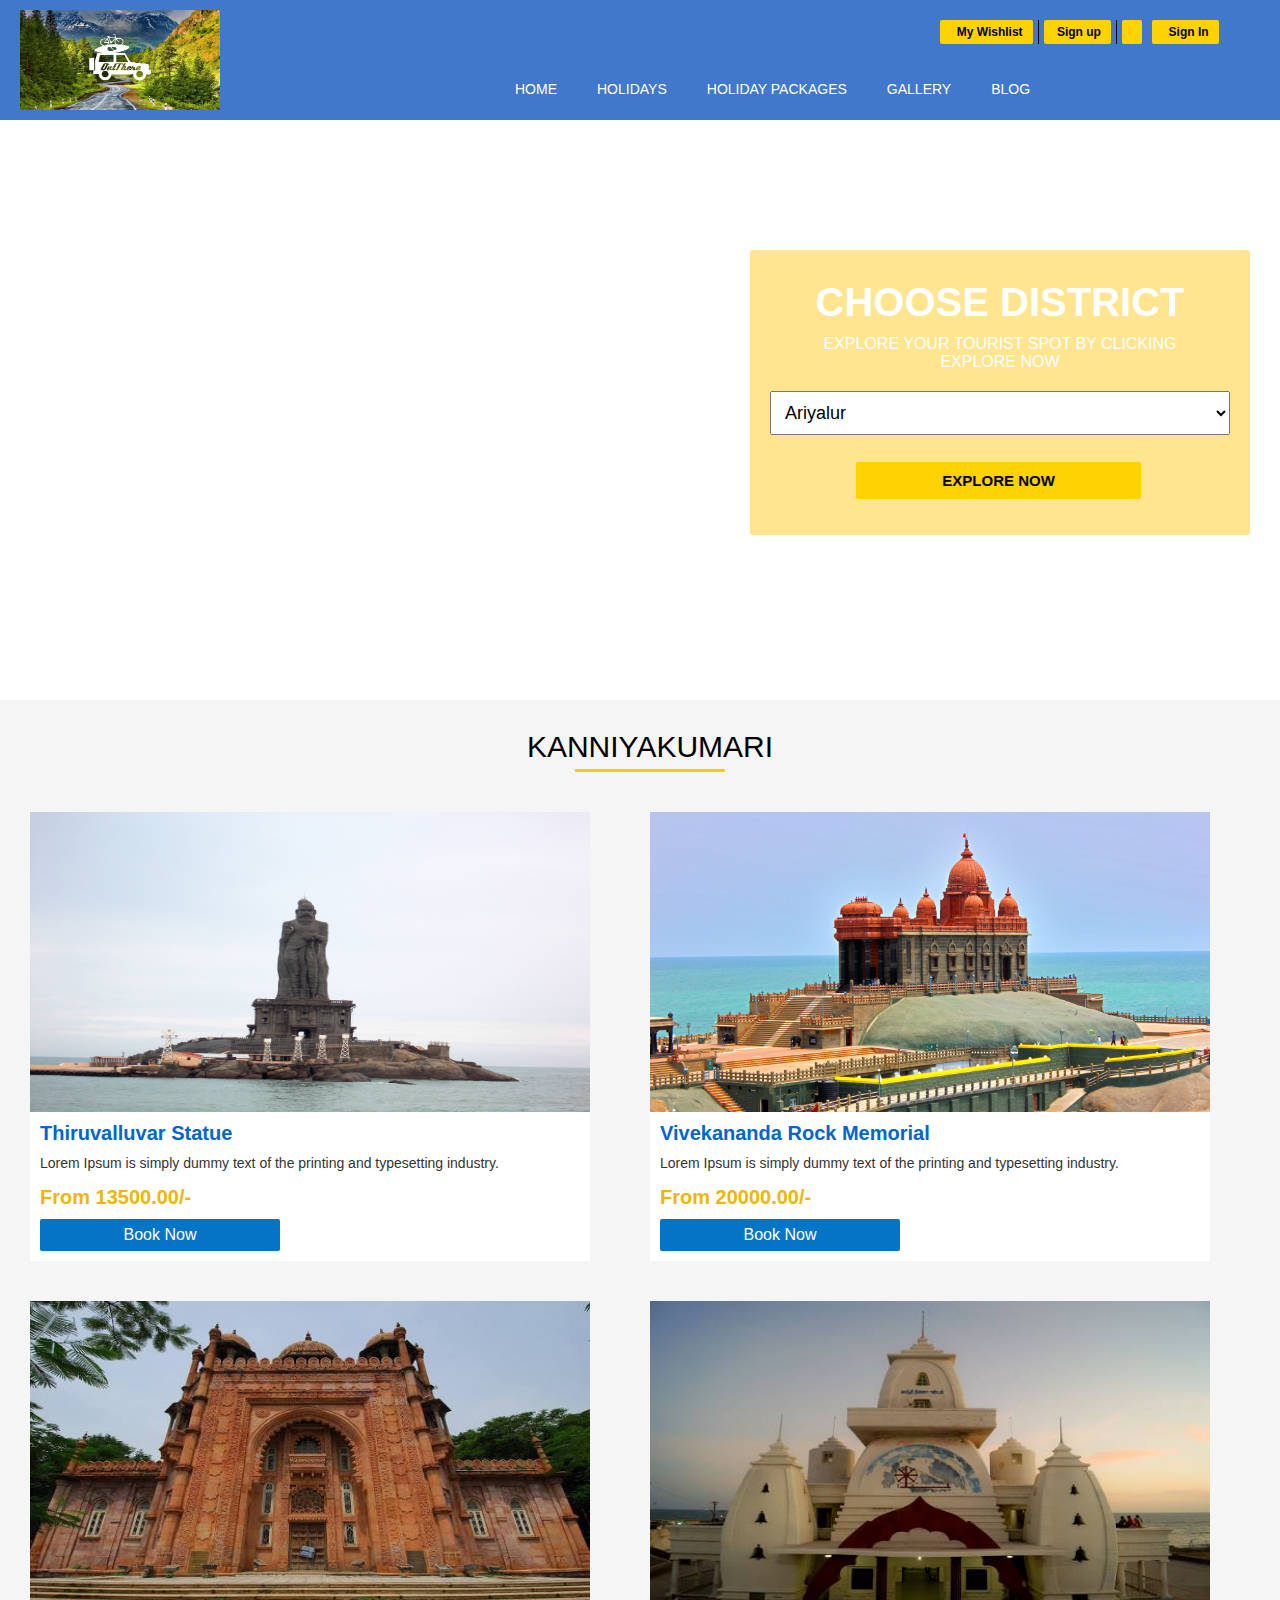
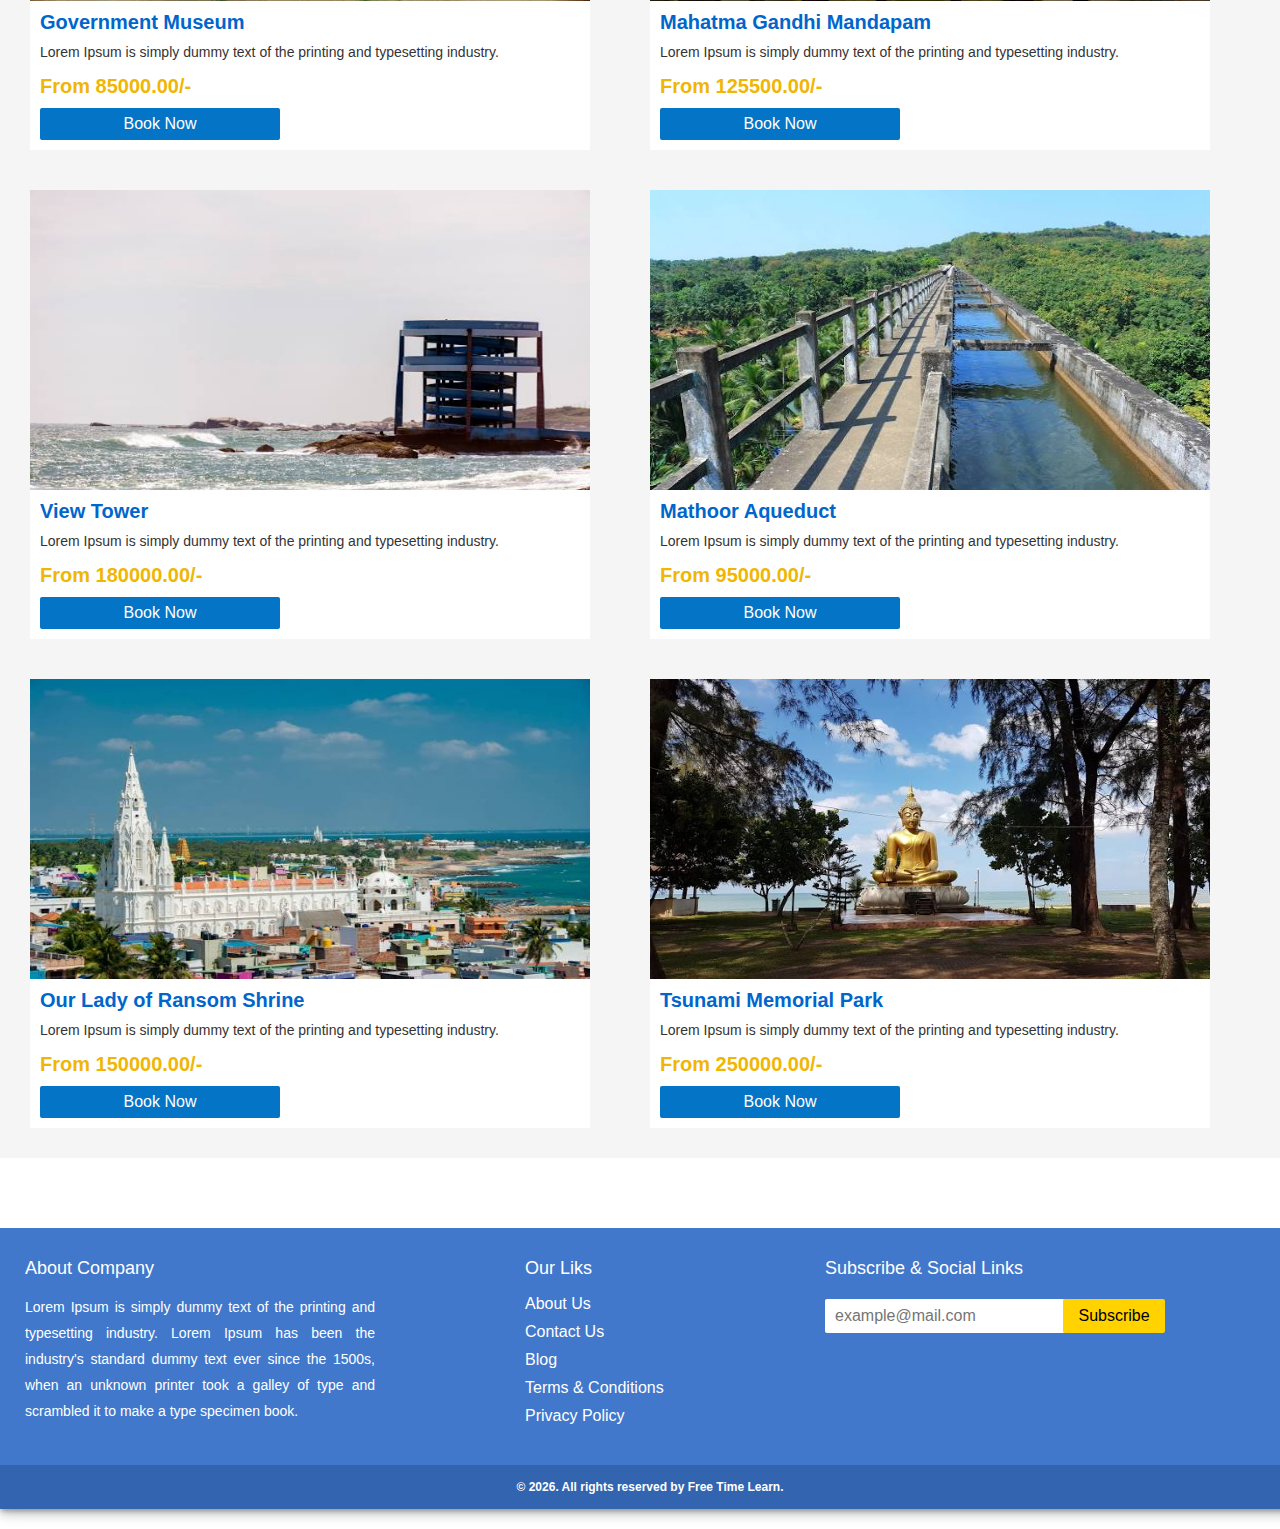
==== commit ebbc37d0: "Merge pull request #15 from janarth24/surya2" ====
--- a/index.html
+++ b/index.html
@@ -12,13 +12,13 @@
 
 <!----- Start Header ------>
 <div class="header">
-	<div class="header-left"><img src="logo2.png" width="200" height="100" alt="Logo"></div>
+	<div class="header-left"><img src="images/logo2.png" width="200" height="100" alt="Logo"></div>
     <div class="header-right">
     	<div class="header-right-top">
             <ul>
                 <li><a href="#!"><i class="fa fa-list"></i>&nbsp; My Wishlist</a></li>
-                 <li><a href="#!"><i class="fa fa-cart-plus"></i>&nbsp; My Cart : 2</a></li>
-                  <li style="border-right:none;"><a href="#!"><i class="fa fa-unlock"></i><a href="./login.html">&nbsp; Sign In</a></a></li>
+                 <li><a href="#!"><i class="fa fa-cart-plus"></i>&nbsp;Sign up</a></li>
+                  <li style="border-right:none;"><a href="#!"><i class="fa fa-unlock"></i><a href="public/login.html">&nbsp; Sign In</a></a></li>
             </ul>
         </div>
         <div class="header-right-bottom">
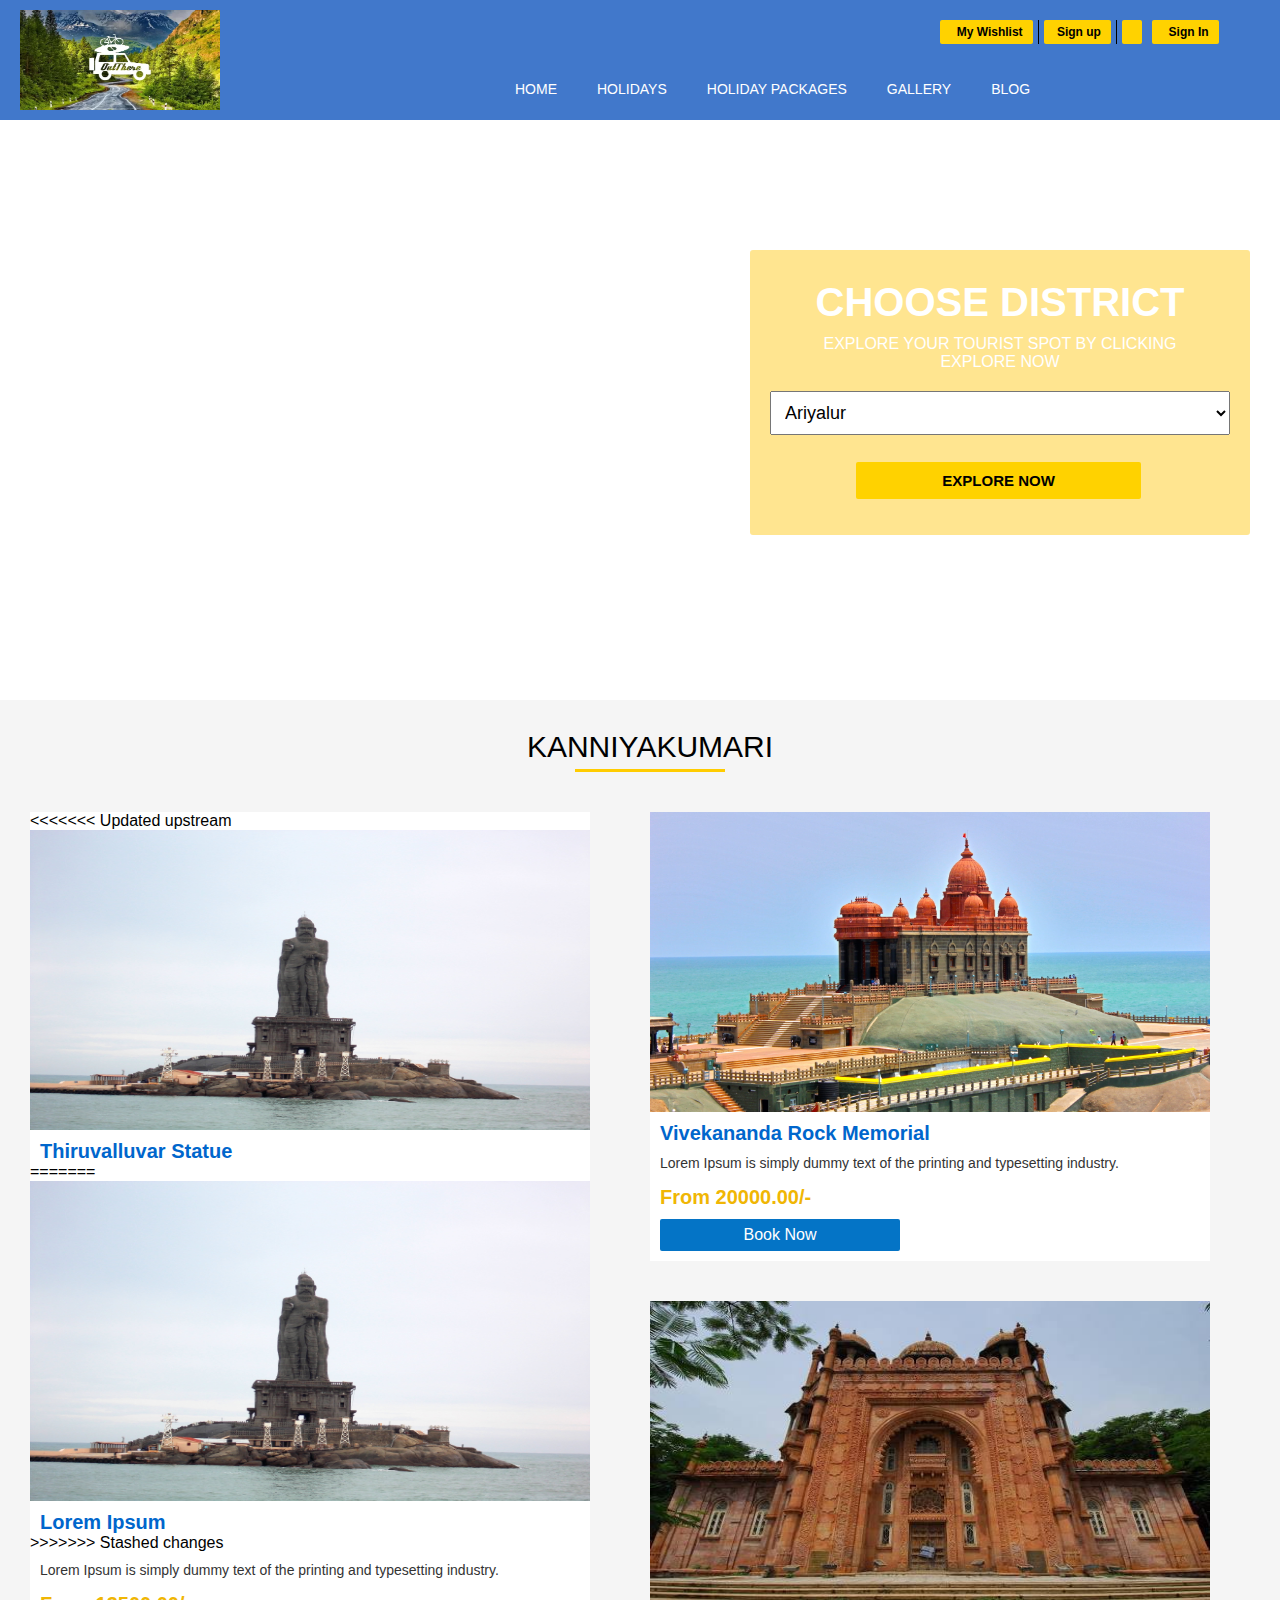
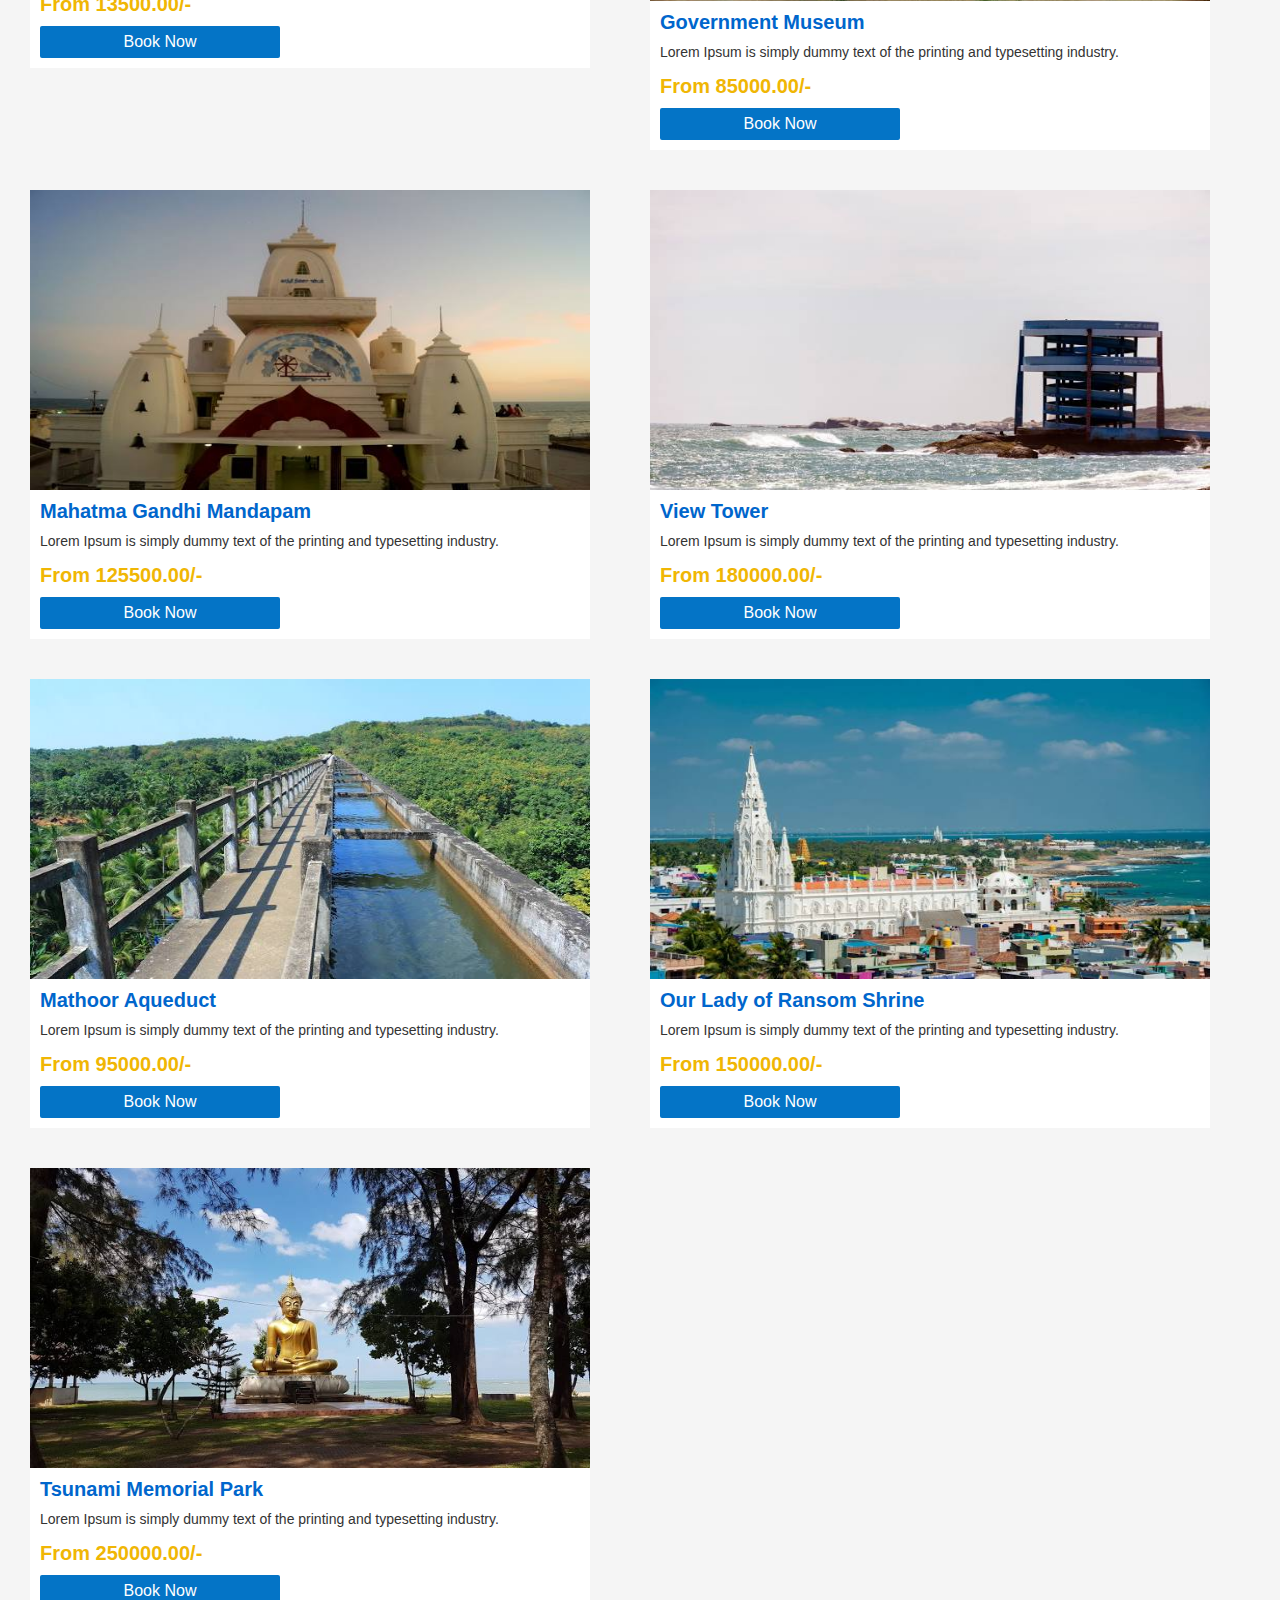
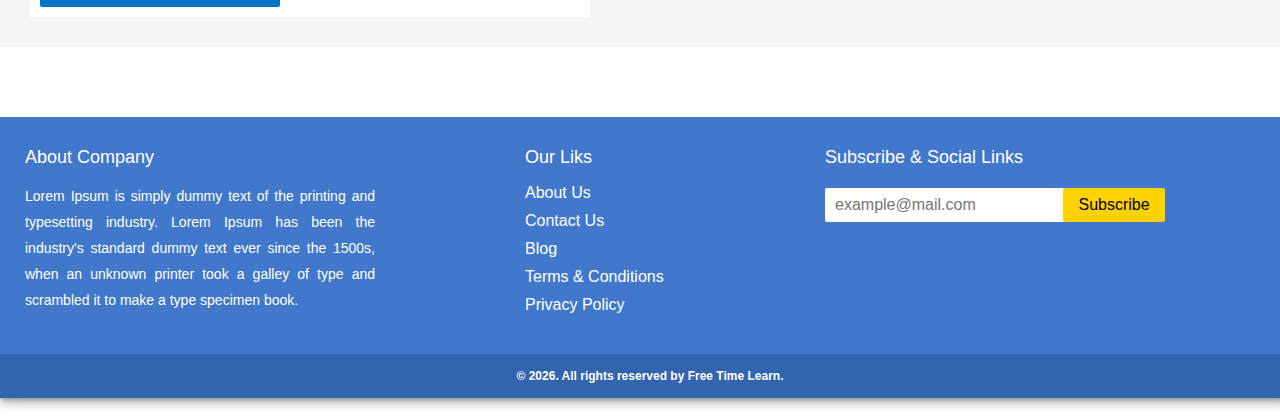
==== commit 8db4a8a4: "n" ====
--- a/index.html
+++ b/index.html
@@ -47,14 +47,10 @@
     <div class="slider-right">
     	<div class="slider-right-h3">Choose district</div>
         <div class="slider-right-p">Explore Your Tourist spot By Clicking Explore Now</div>
-        <!-- <div align="center"> -->
+        
         <div>
         <form action="" method="post">
-        	<!-- <input name="" type="text" class="slider-right-form" placeholder="First Name">
-            <input name="" type="text" class="slider-right-form" placeholder="Last Name">
-            <input name="" type="email" class="slider-right-form" placeholder="Email ID">
-            <input name="" type="text" class="slider-right-form" placeholder="Mobile"> -->
-            <!-- <textarea name="" rows="4" class="slider-right-textarea" placeholder="Message"></textarea> -->
+        	
             <select class="district-option" id="district-option">
                 <option value="Ariyalur">Ariyalur</option>
                 <option value="Chengalpattu">Chengalpattu</option>
@@ -111,8 +107,13 @@
     <div class="border-bottom"></div>
     
 	<div class="content-part-2-sub">
+<<<<<<< Updated upstream
     	<div align="center"><img src="images/1.jpg" width="560" height="300"></div>
         <div class="content-part-2-sub-h4">Thiruvalluvar Statue</div>
+=======
+    	<div align="center"><img src="images/1.jpg" width="560" height="320"></div>
+        <div class="content-part-2-sub-h4">Lorem Ipsum</div>
+>>>>>>> Stashed changes
         <div class="content-part-2-sub-p">Lorem Ipsum is simply dummy text of the printing and typesetting industry.</div>
         <div class="content-part-2-sub-price">From <span class="fa fa-inr"></span>13500.00/-</div>
         <div><a href="#!" class="content-part-2-sub-btn">Book Now</a></div>
@@ -167,6 +168,10 @@
         <div><a href="#!" class="content-part-2-sub-btn">Book Now</a></div>
     </div>
 </div>
+<!-- <div class="grid">
+    <div class="grid1">hi</div>
+    <div class="grid2">hello</div>
+</div> -->
 <!------- End Content Part 2  --------->
 
 
--- a/css/style.css
+++ b/css/style.css
@@ -107,4 +107,23 @@
 
 .footer-bottom{ width:1300px; background:#3264b0; float:left; color:#FFF; text-align:center; font-size:12px; 
 font-weight:bold; padding:15px 0px !important;}
-/*********** End Footer *********/+/*********** End Footer *********/
+
+
+/* .grid{
+	display:grid;
+	grid-template-columns: 40% 40%;
+	column-gap: 10%;
+}
+.grid1{
+	background-color: #0474C6;
+	border-color:  black;
+        border-style: solid;
+        padding-bottom: 40%;
+}
+.grid2{
+	background-color: #F0B604;
+	border-color:  black;
+        border-style: solid;
+        padding-bottom: 40%; */
+}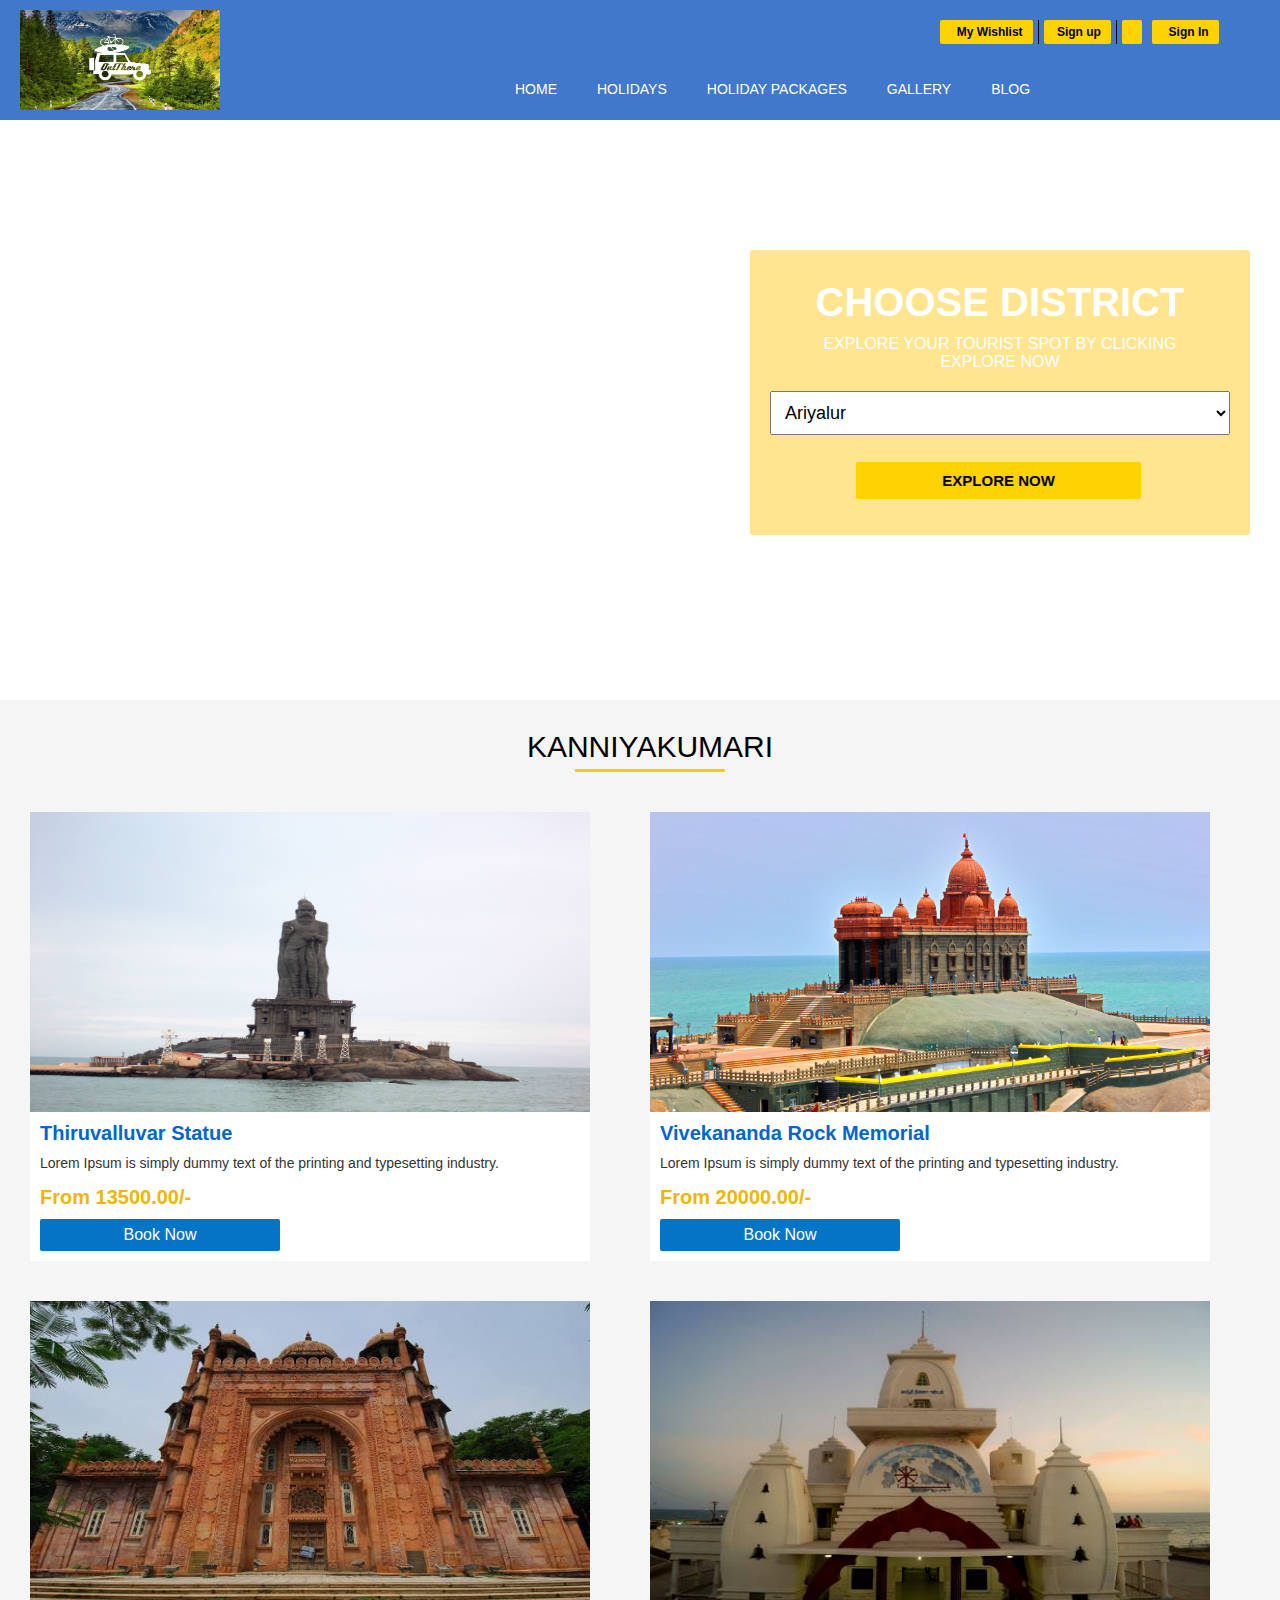
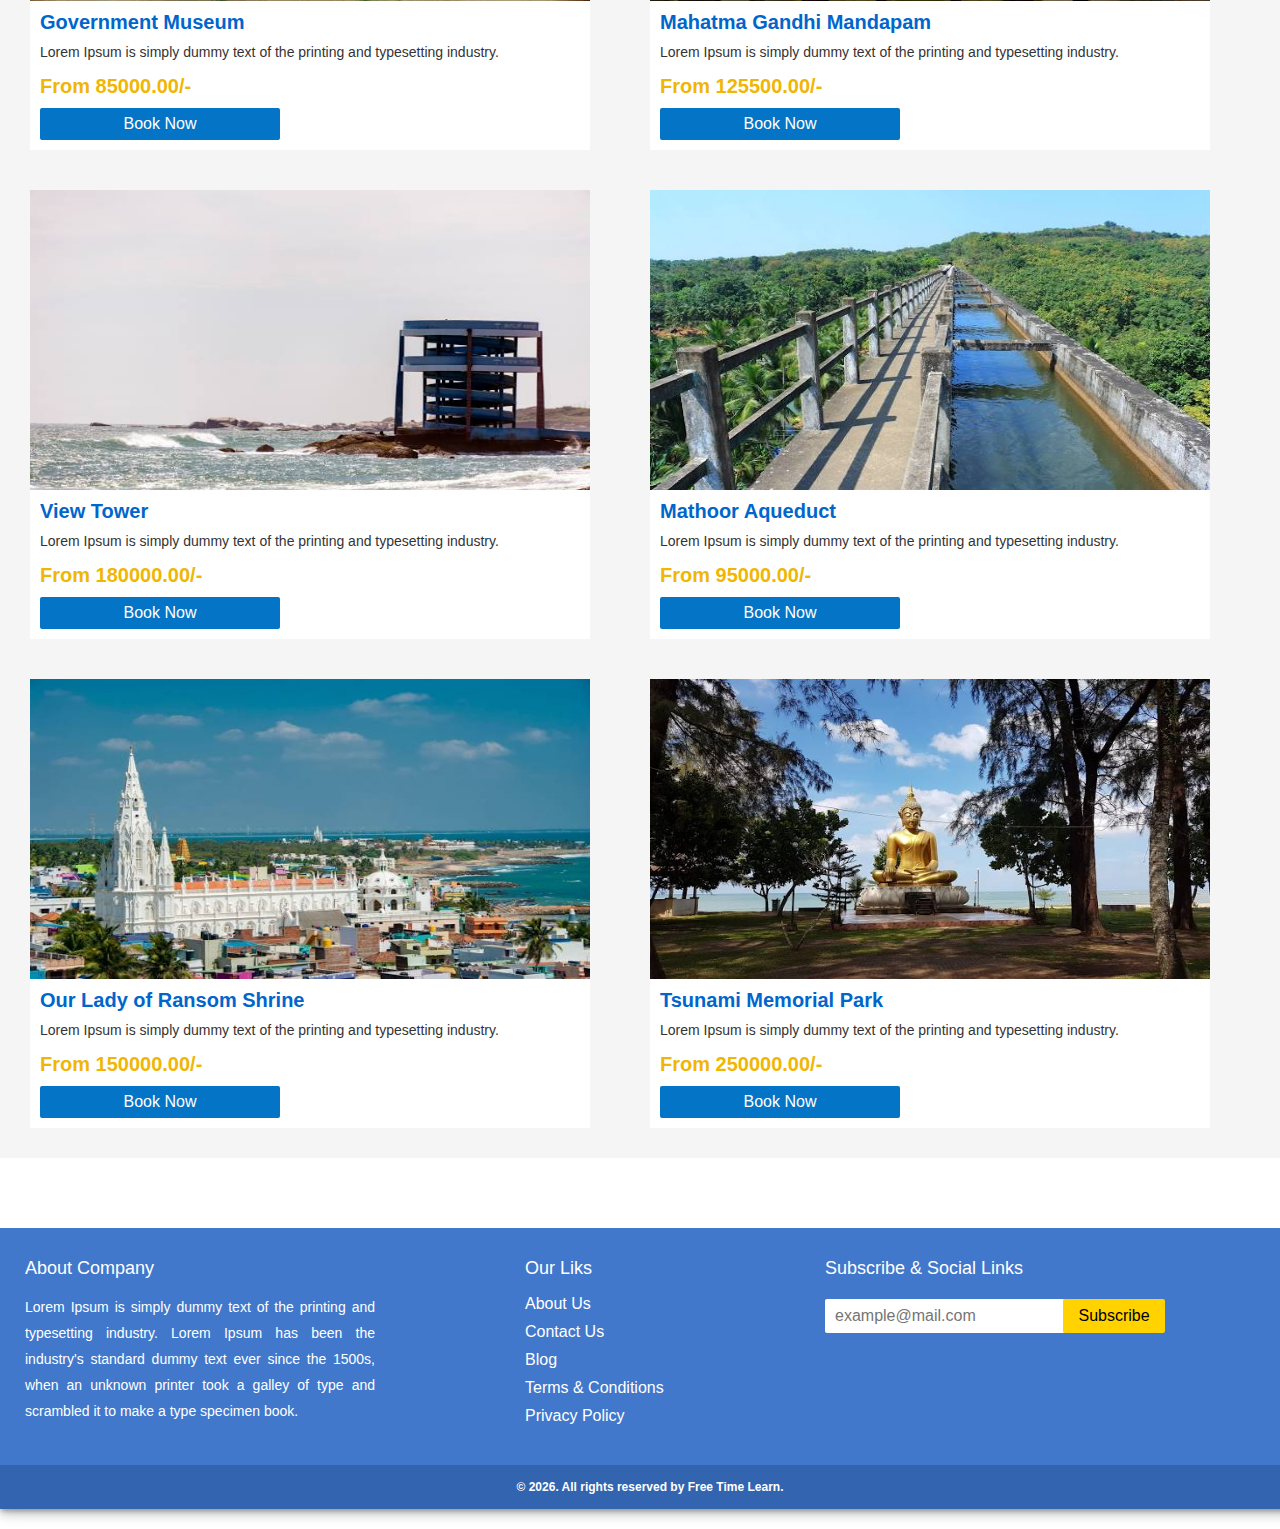
==== commit 70c9c68a: "update" ====
--- a/index.html
+++ b/index.html
@@ -107,13 +107,8 @@
     <div class="border-bottom"></div>
     
 	<div class="content-part-2-sub">
-<<<<<<< Updated upstream
-    	<div align="center"><img src="images/1.jpg" width="560" height="300"></div>
+        <div align="center"><img src="images/1.jpg" width="560" height="300"></div>
         <div class="content-part-2-sub-h4">Thiruvalluvar Statue</div>
-=======
-    	<div align="center"><img src="images/1.jpg" width="560" height="320"></div>
-        <div class="content-part-2-sub-h4">Lorem Ipsum</div>
->>>>>>> Stashed changes
         <div class="content-part-2-sub-p">Lorem Ipsum is simply dummy text of the printing and typesetting industry.</div>
         <div class="content-part-2-sub-price">From <span class="fa fa-inr"></span>13500.00/-</div>
         <div><a href="#!" class="content-part-2-sub-btn">Book Now</a></div>
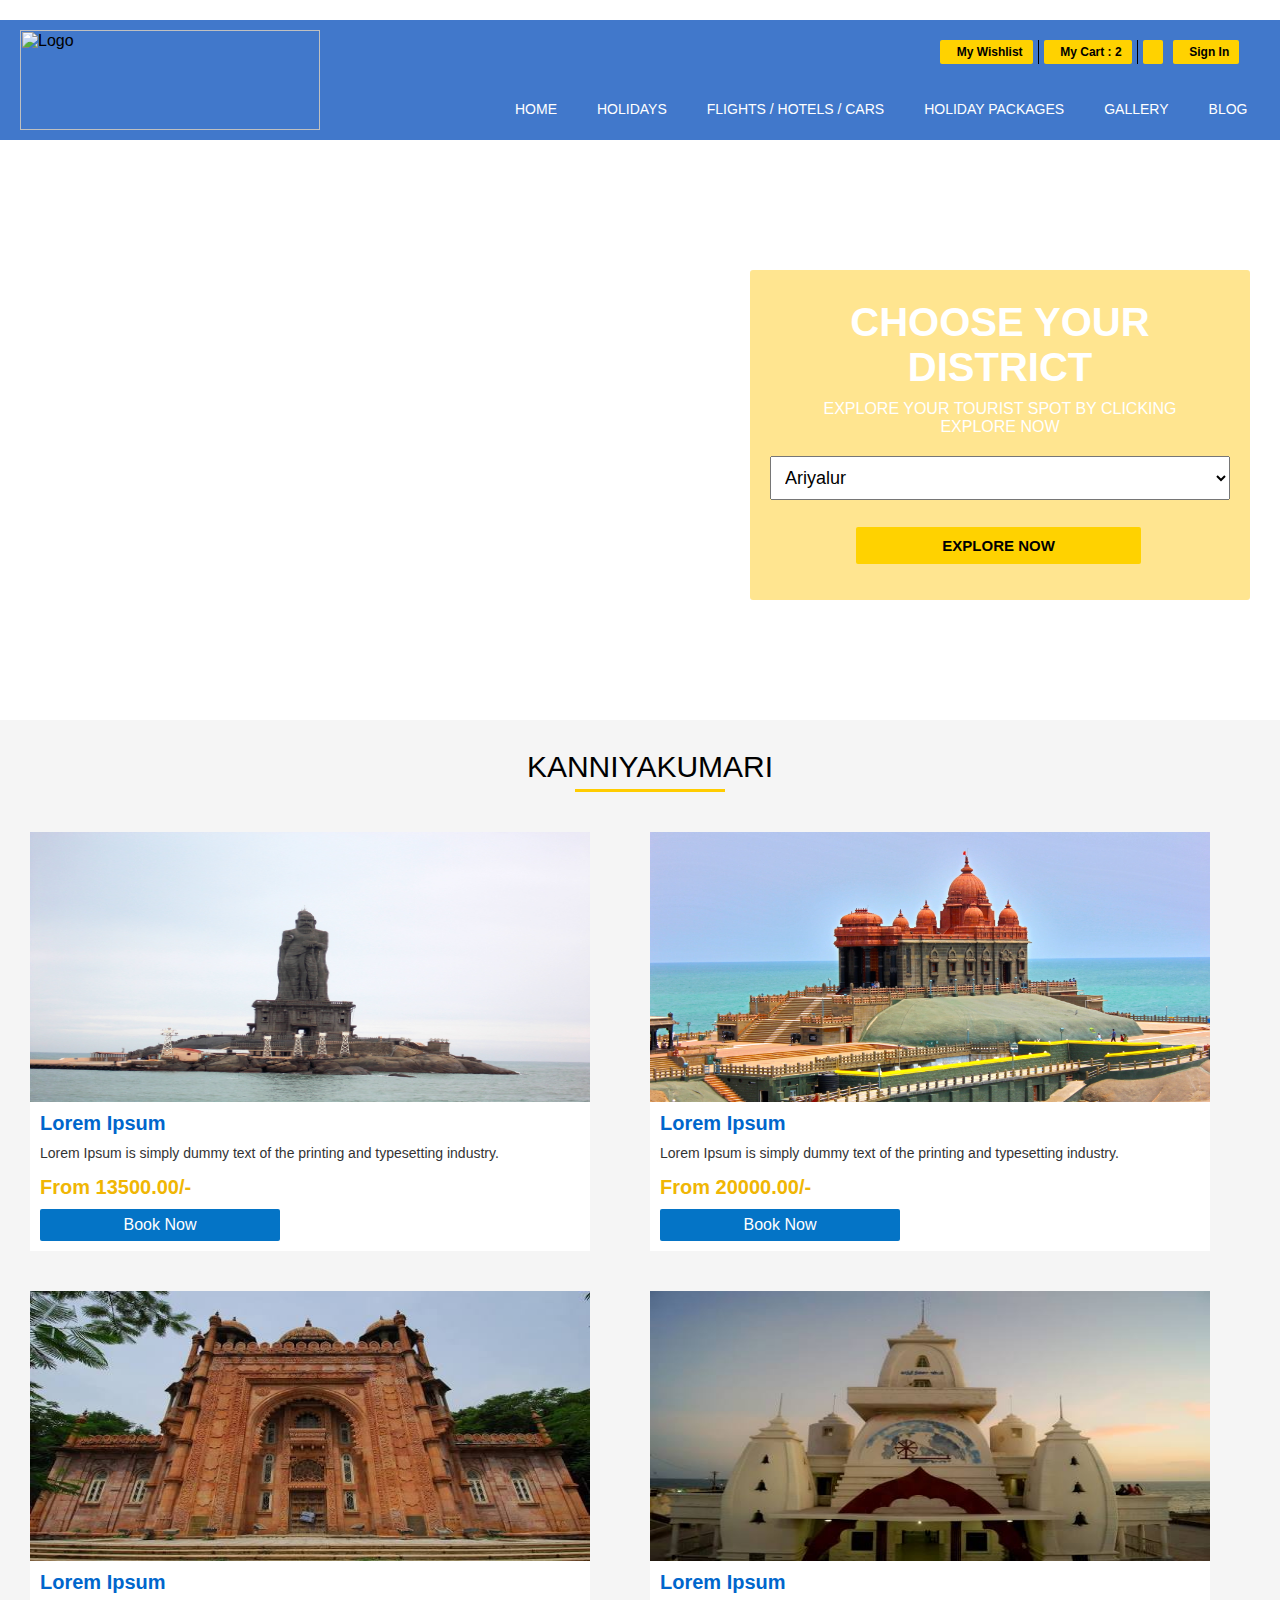
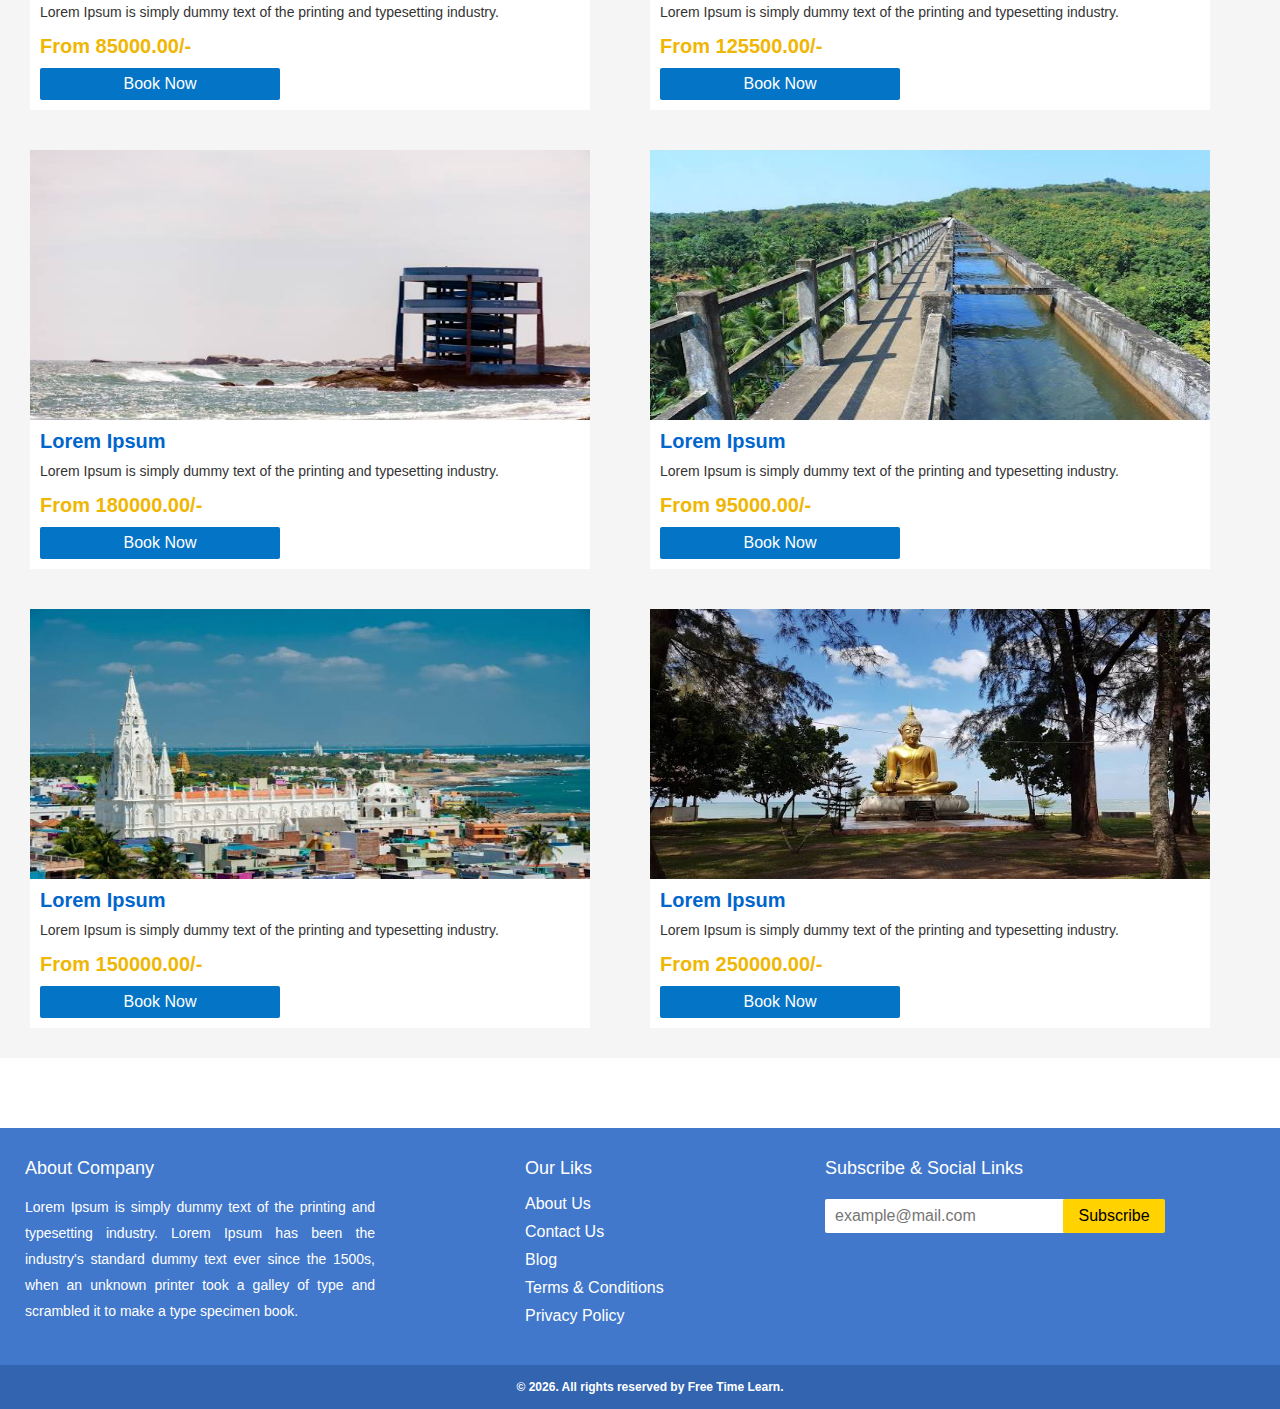
==== commit c43922c0: "Update index.html" ====
--- a/index.html
+++ b/index.html
@@ -3,8 +3,6 @@
 <title>TOURS and TRAVELS WEBSITE</title>
 <link rel="stylesheet" type="text/css" href="css/style.css" />
 <link rel="stylesheet" type="text/css" href="css/font-awesome.min.css" />
-<link rel="icon" href="favicon.ico">
-<script src="javascript.js"></script>
 </head>
 <body>
 
@@ -12,21 +10,22 @@
 
 <!----- Start Header ------>
 <div class="header">
-	<div class="header-left"><img src="images/logo2.png" width="200" height="100" alt="Logo"></div>
+	<div class="header-left"><img src="images/logo.png" width="300" height="100" alt="Logo"></div>
     <div class="header-right">
     	<div class="header-right-top">
             <ul>
                 <li><a href="#!"><i class="fa fa-list"></i>&nbsp; My Wishlist</a></li>
-                 <li><a href="#!"><i class="fa fa-cart-plus"></i>&nbsp;Sign up</a></li>
-                  <li style="border-right:none;"><a href="#!"><i class="fa fa-unlock"></i><a href="public/login.html">&nbsp; Sign In</a></a></li>
+                 <li><a href="#!"><i class="fa fa-cart-plus"></i>&nbsp; My Cart : 2</a></li>
+                  <li style="border-right:none;"><a href="#!"><i class="fa fa-unlock"></i><a href="/miniproject/login.html">&nbsp; Sign In</a></a></li>
             </ul>
         </div>
         <div class="header-right-bottom">
         	<ul>
             	<li><a href="#!">Home</a></li>
                 <li><a href="#!">Holidays</a></li>
+                <li><a href="#!">Flights / Hotels / Cars</a></li>
                 <li><a href="#!">Holiday Packages</a></li>
-                <li><a href="./gallery.html">Gallery</a></li>
+                <li><a href="#!">Gallery</a></li>
                 <li><a href="#!">Blog</a></li>
             </ul>
         </div>
@@ -38,19 +37,23 @@
 <!----- Start Slider Part ------>
 <div class="slider">
 	<div class="slider-left">
-    	<div class="slider-left-h2">Work, Travel, Save, Repeat.</div>
-        <div class="slider-left-p">Once a year, go someplace you’ve never been before. We have nothing to lose and
-             a world to see. Some beautiful paths can’t be discovered without getting lost, 
-             Dare to live the life you’ve always wanted.
+    	<div class="slider-left-h2">Lorem Ipsum is simply dummy text of the printing...</div>
+        <div class="slider-left-p">Lorem Ipsum is simply dummy text of the printing and typesetting industry. 
+        Lorem Ipsum has been the industry's standard dummy text ever since the 1500s, when an unknown printer 
+        took a galley of type and scrambled it to make a type specimen book. It has survived not only five centuries.
         </div>
     </div>
     <div class="slider-right">
-    	<div class="slider-right-h3">Choose district</div>
+    	<div class="slider-right-h3">Choose your district</div>
         <div class="slider-right-p">Explore Your Tourist spot By Clicking Explore Now</div>
-        
+        <!-- <div align="center"> -->
         <div>
         <form action="" method="post">
-        	
+        	<!-- <input name="" type="text" class="slider-right-form" placeholder="First Name">
+            <input name="" type="text" class="slider-right-form" placeholder="Last Name">
+            <input name="" type="email" class="slider-right-form" placeholder="Email ID">
+            <input name="" type="text" class="slider-right-form" placeholder="Mobile"> -->
+            <!-- <textarea name="" rows="4" class="slider-right-textarea" placeholder="Message"></textarea> -->
             <select class="district-option" id="district-option">
                 <option value="Ariyalur">Ariyalur</option>
                 <option value="Chengalpattu">Chengalpattu</option>
@@ -98,7 +101,28 @@
 </div>
 <!----- End Slider Part ------>
 
-                         
+                          <!------ Start Content  ------>
+<!-- <div class="content">
+	<div class="content-h2">WHY BOOK WITH US</div>
+    <div class="content-h4">Lorem Ipsum is simply dummy text of the printing and typesetting industry. 
+    Lorem Ipsum has been the industry's standard dummy text.</div>
+    <div class="content-parts">
+    	<div class="content-parts-icons"><i class="fa fa-inr" style="padding-top:5px;"></i></div>
+        <div class="content-parts-h3">Best Price Guarantee</div>
+        <div class="content-parts-p">Lorem Ipsum is simply dummy text of the printing and typesetting industry.</div>
+    </div>
+    <div class="content-parts">
+    	<div class="content-parts-icons"><i class="fa fa-book"></i></div>
+        <div class="content-parts-h3">Easy Booking</div>
+        <div class="content-parts-p">Lorem Ipsum is simply dummy text of the printing and typesetting industry.</div>
+    </div>
+    <div class="content-parts">
+    	<div class="content-parts-icons"><i class="fa fa-support"></i></div>
+        <div class="content-parts-h3">24/7 Customer Care</div>
+        <div class="content-parts-p">Lorem Ipsum is simply dummy text of the printing and typesetting industry.</div>
+    </div>
+</div> -->
+                        <!------ End Content  ------->
 
 
 <!------- Start Content Part 2  -------->
@@ -107,68 +131,100 @@
     <div class="border-bottom"></div>
     
 	<div class="content-part-2-sub">
-        <div align="center"><img src="images/1.jpg" width="560" height="300"></div>
-        <div class="content-part-2-sub-h4">Thiruvalluvar Statue</div>
+    	<div align="center"><img src="images/1.jpg" width="560" height="270"></div>
+        <div class="content-part-2-sub-h4">Lorem Ipsum</div>
         <div class="content-part-2-sub-p">Lorem Ipsum is simply dummy text of the printing and typesetting industry.</div>
         <div class="content-part-2-sub-price">From <span class="fa fa-inr"></span>13500.00/-</div>
         <div><a href="#!" class="content-part-2-sub-btn">Book Now</a></div>
     </div>
     <div class="content-part-2-sub">
-    	<div align="center"><img src="images/2.jpg" width="560" height="300"></div>
-        <div class="content-part-2-sub-h4">Vivekananda Rock Memorial</div>
+    	<div align="center"><img src="images/2.jpg" width="560" height="270"></div>
+        <div class="content-part-2-sub-h4">Lorem Ipsum</div>
         <div class="content-part-2-sub-p">Lorem Ipsum is simply dummy text of the printing and typesetting industry.</div>
         <div class="content-part-2-sub-price">From <span class="fa fa-inr"></span>20000.00/-</div>
         <div><a href="#!" class="content-part-2-sub-btn">Book Now</a></div>
     </div>
     <div class="content-part-2-sub">
-    	<div align="center"><img src="images/3.jpg" width="560" height="300"></div>
-        <div class="content-part-2-sub-h4">Government Museum</div>
+    	<div align="center"><img src="images/3.jpg" width="560" height="270"></div>
+        <div class="content-part-2-sub-h4">Lorem Ipsum</div>
         <div class="content-part-2-sub-p">Lorem Ipsum is simply dummy text of the printing and typesetting industry.</div>
         <div class="content-part-2-sub-price">From <span class="fa fa-inr"></span>85000.00/-</div>
         <div><a href="#!" class="content-part-2-sub-btn">Book Now</a></div>
     </div>
     <div class="content-part-2-sub">
-    	<div align="center"><img src="images/4.jpg" width="560" height="300"></div>
-        <div class="content-part-2-sub-h4">Mahatma Gandhi Mandapam</div>
+    	<div align="center"><img src="images/4.jpg" width="560" height="270"></div>
+        <div class="content-part-2-sub-h4">Lorem Ipsum</div>
         <div class="content-part-2-sub-p">Lorem Ipsum is simply dummy text of the printing and typesetting industry.</div>
         <div class="content-part-2-sub-price">From <span class="fa fa-inr"></span>125500.00/-</div>
         <div><a href="#!" class="content-part-2-sub-btn">Book Now</a></div>
     </div>
     <div class="content-part-2-sub">
-    	<div align="center"><img src="images/5.jpg" width="560" height="300"></div>
-        <div class="content-part-2-sub-h4">View Tower</div>
+    	<div align="center"><img src="images/5.jpg" width="560" height="270"></div>
+        <div class="content-part-2-sub-h4">Lorem Ipsum</div>
         <div class="content-part-2-sub-p">Lorem Ipsum is simply dummy text of the printing and typesetting industry.</div>
         <div class="content-part-2-sub-price">From <span class="fa fa-inr"></span>180000.00/-</div>
         <div><a href="#!" class="content-part-2-sub-btn">Book Now</a></div>
     </div>
     <div class="content-part-2-sub">
-    	<div align="center"><img src="images/6.jpg" width="560" height="300"></div>
-        <div class="content-part-2-sub-h4">Mathoor Aqueduct</div>
+    	<div align="center"><img src="images/6.jpg" width="560" height="270"></div>
+        <div class="content-part-2-sub-h4">Lorem Ipsum</div>
         <div class="content-part-2-sub-p">Lorem Ipsum is simply dummy text of the printing and typesetting industry.</div>
         <div class="content-part-2-sub-price">From <span class="fa fa-inr"></span>95000.00/-</div>
         <div><a href="#!" class="content-part-2-sub-btn">Book Now</a></div>
     </div>
     <div class="content-part-2-sub">
-    	<div align="center"><img src="images/7.jpg" width="560" height="300"></div>
-        <div class="content-part-2-sub-h4">Our Lady of Ransom Shrine</div>
+    	<div align="center"><img src="images/7.jpg" width="560" height="270"></div>
+        <div class="content-part-2-sub-h4">Lorem Ipsum</div>
         <div class="content-part-2-sub-p">Lorem Ipsum is simply dummy text of the printing and typesetting industry.</div>
         <div class="content-part-2-sub-price">From <span class="fa fa-inr"></span>150000.00/-</div>
         <div><a href="#!" class="content-part-2-sub-btn">Book Now</a></div>
     </div>
     <div class="content-part-2-sub">
-    	<div align="center"><img src="images/8.jpg" width="560" height="300"></div>
-        <div class="content-part-2-sub-h4">Tsunami Memorial Park</div>
+    	<div align="center"><img src="images/8.jpg" width="560" height="270"></div>
+        <div class="content-part-2-sub-h4">Lorem Ipsum</div>
         <div class="content-part-2-sub-p">Lorem Ipsum is simply dummy text of the printing and typesetting industry.</div>
         <div class="content-part-2-sub-price">From <span class="fa fa-inr"></span>250000.00/-</div>
         <div><a href="#!" class="content-part-2-sub-btn">Book Now</a></div>
     </div>
 </div>
-<!-- <div class="grid">
-    <div class="grid1">hi</div>
-    <div class="grid2">hello</div>
-</div> -->
 <!------- End Content Part 2  --------->
 
+<!------- Start Content Part 3  --------->
+<!-- <div class="content-part-3">
+	<div class="content-part-2-h3">Hotels &amp; Restaurants</div>
+    <div class="border-bottom"></div>
+    
+	<div class="content-part-3-left"><img src="images/hotel-1.jpg" width="300" height="180"></div>
+    <div class="content-part-3-right">
+    	<div class="content-part-3-right-h4">Lorem Ipsum ( Top Hotels )</div>
+        <div class="content-part-3-right-p">Lorem Ipsum is simply dummy text of the printing and typesetting industry.</div>
+        <div class="content-part-3-right-price">1 Day : <span class="fa fa-inr"></span>15000.00/-</div>
+        <div><a href="#!" class="content-part-3-right-btn">Book Now</a></div>
+    </div>
+    <div class="content-part-3-left"><img src="images/hotel-2.jpg" width="300" height="180"></div>
+    <div class="content-part-3-right">
+    	<div class="content-part-3-right-h4">Lorem Ipsum ( Top Hotels )</div>
+        <div class="content-part-3-right-p">Lorem Ipsum is simply dummy text of the printing and typesetting industry.</div>
+        <div class="content-part-3-right-price">1 Day : <span class="fa fa-inr"></span>14500.00/-</div>
+        <div><a href="#!" class="content-part-3-right-btn">Book Now</a></div>
+    </div>
+    <div class="clearfix"></div>
+    <div class="content-part-3-left"><img src="images/hotel-3.jpg" width="300" height="180"></div>
+    <div class="content-part-3-right">
+    	<div class="content-part-3-right-h4">Lorem Ipsum ( Top Hotels )</div>
+        <div class="content-part-3-right-p">Lorem Ipsum is simply dummy text of the printing and typesetting industry.</div>
+        <div class="content-part-3-right-price">1 Day : <span class="fa fa-inr"></span>13000.00/-</div>
+        <div><a href="#!" class="content-part-3-right-btn">Book Now</a></div>
+    </div>
+    <div class="content-part-3-left"><img src="images/hotel-4.jpg" width="300" height="180"></div>
+    <div class="content-part-3-right">
+    	<div class="content-part-3-right-h4">Lorem Ipsum ( Top Hotels )</div>
+        <div class="content-part-3-right-p">Lorem Ipsum is simply dummy text of the printing and typesetting industry.</div>
+        <div class="content-part-3-right-price">1 Day : <span class="fa fa-inr"></span>12500.00/-</div>
+        <div><a href="#!" class="content-part-3-right-btn">Book Now</a></div> -->
+    </div>
+</div>
+<!------- End Content Part 3  --------->
 
 <!------- Start Footer --------->
 <div class="footer">
@@ -215,7 +271,22 @@
 <!------- End Footer --------->
 <div class="clearfix"></div>
 </div>
-
+<script>
+    function display()
+    {
+        var e=document.getElementById('district-option');
+        var getoption=e.options[e.selectedIndex];
+        var v="Kanniyakumari";
+        var selectedvalue=getoption.value;
+        console.log(selectedvalue);
+        if(v==selectedvalue)
+        {
+            document.getElementById('displayspot').style.display="block";
+         }
+        
+    }
+
+</script>
 
 
 
